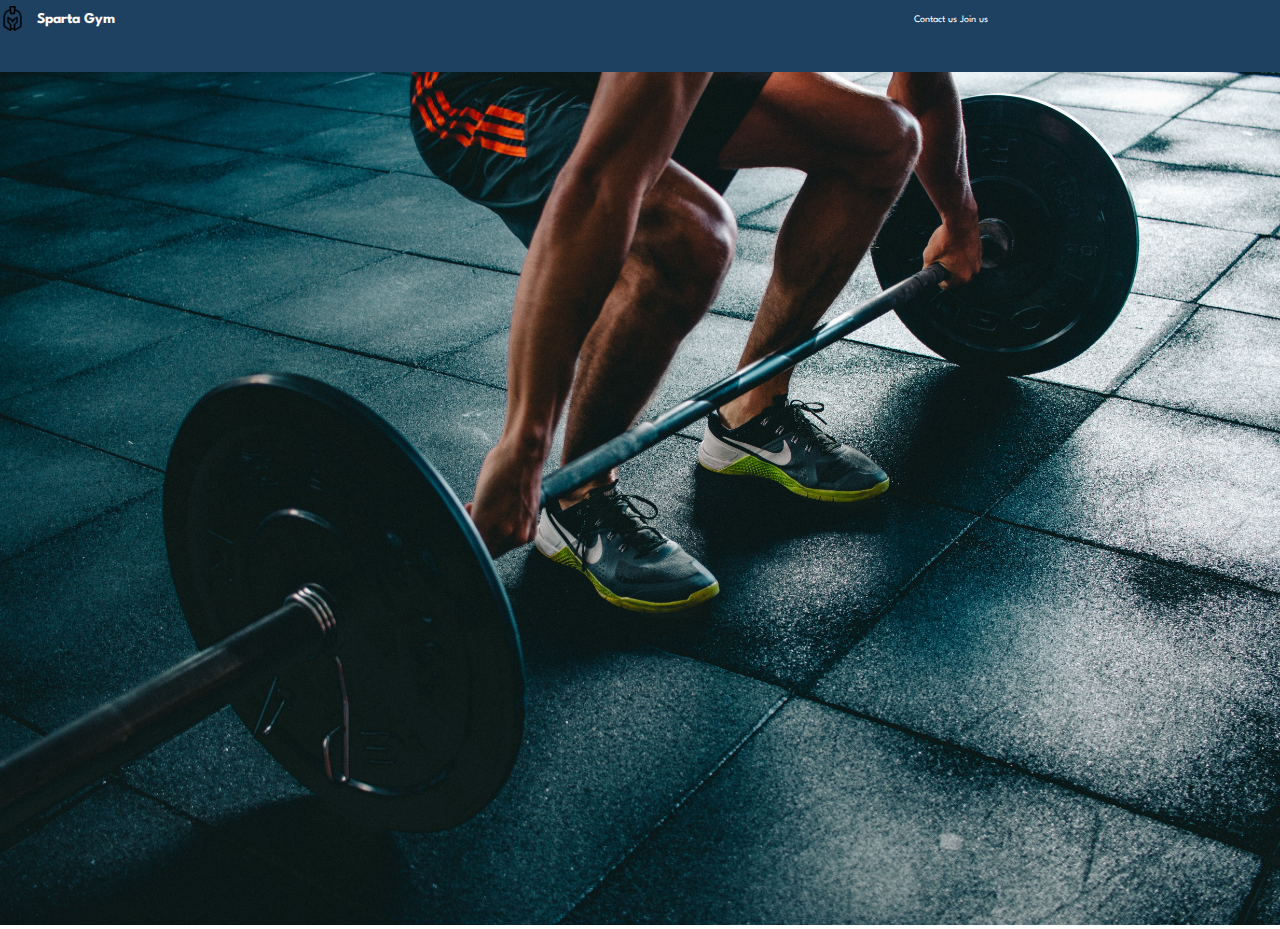
==== Sparta_Gym.html @ b2f7bd1c "head" ====
<!DOCTYPE html>
<html lang="en">
<head>
    <meta charset="UTF-8">
    <meta http-equiv="X-UA-Compatible" content="IE=edge">
    <meta name="viewport" content="width=device-width, initial-scale=1.0">
    <link href="https://fonts.googleapis.com/css2?family=Spartan:wght@500&display=swap" rel="stylesheet">
    <title>Sparta Gym</title>
    <link rel="stylesheet" href="project1.css">
</head>
<body>
  <header>
   <div class="logo-container">
     <img class="logo" src="/images/spartan (1).png" alt="logo" >
     <h2 class="title">Sparta Gym</h2>
   </div>
   <nav>
     <ul class="bottons">
       <span class="button1">Contact us</span>
       <span class="button2">Join us</span>
     </ul>
   </nav>
    </header>
    <img class="introimage" src="/images/victor-freitas-WvDYdXDzkhs-unsplash.jpg" alt="lifting">
  

<body>
    
</body>
</html>
---- project1.css ----
*{
margin: 0;
padding: 0;
box-sizing: border-box;
}
body{
    font-family: 'Spartan', sans-serif; ;
}
header{
    display: flex;
    height: 8vh;  
    background: #1F4161;
    color: white;
   
}
.logo-container,.buttons{
    display: flex;
    
}
.title{
    font-weight: bold;
    font-size: 15px;
    margin-top: 15px;
    margin: 12px;
   
}
.logo{
    height: 25px;
    width: 25px;
    margin-top: 6px;
}
.buttons{ 
    list-style: none;
       
}

.logo-container{
    flex: 5;
    height: 40px;
}
nav{
  flex: 2;
  margin-top: 15px;
  font-size: 10px;
  
}
.introimage{
    width: 100%;
}
@media screen and (min-width:393px) {
    
    
}
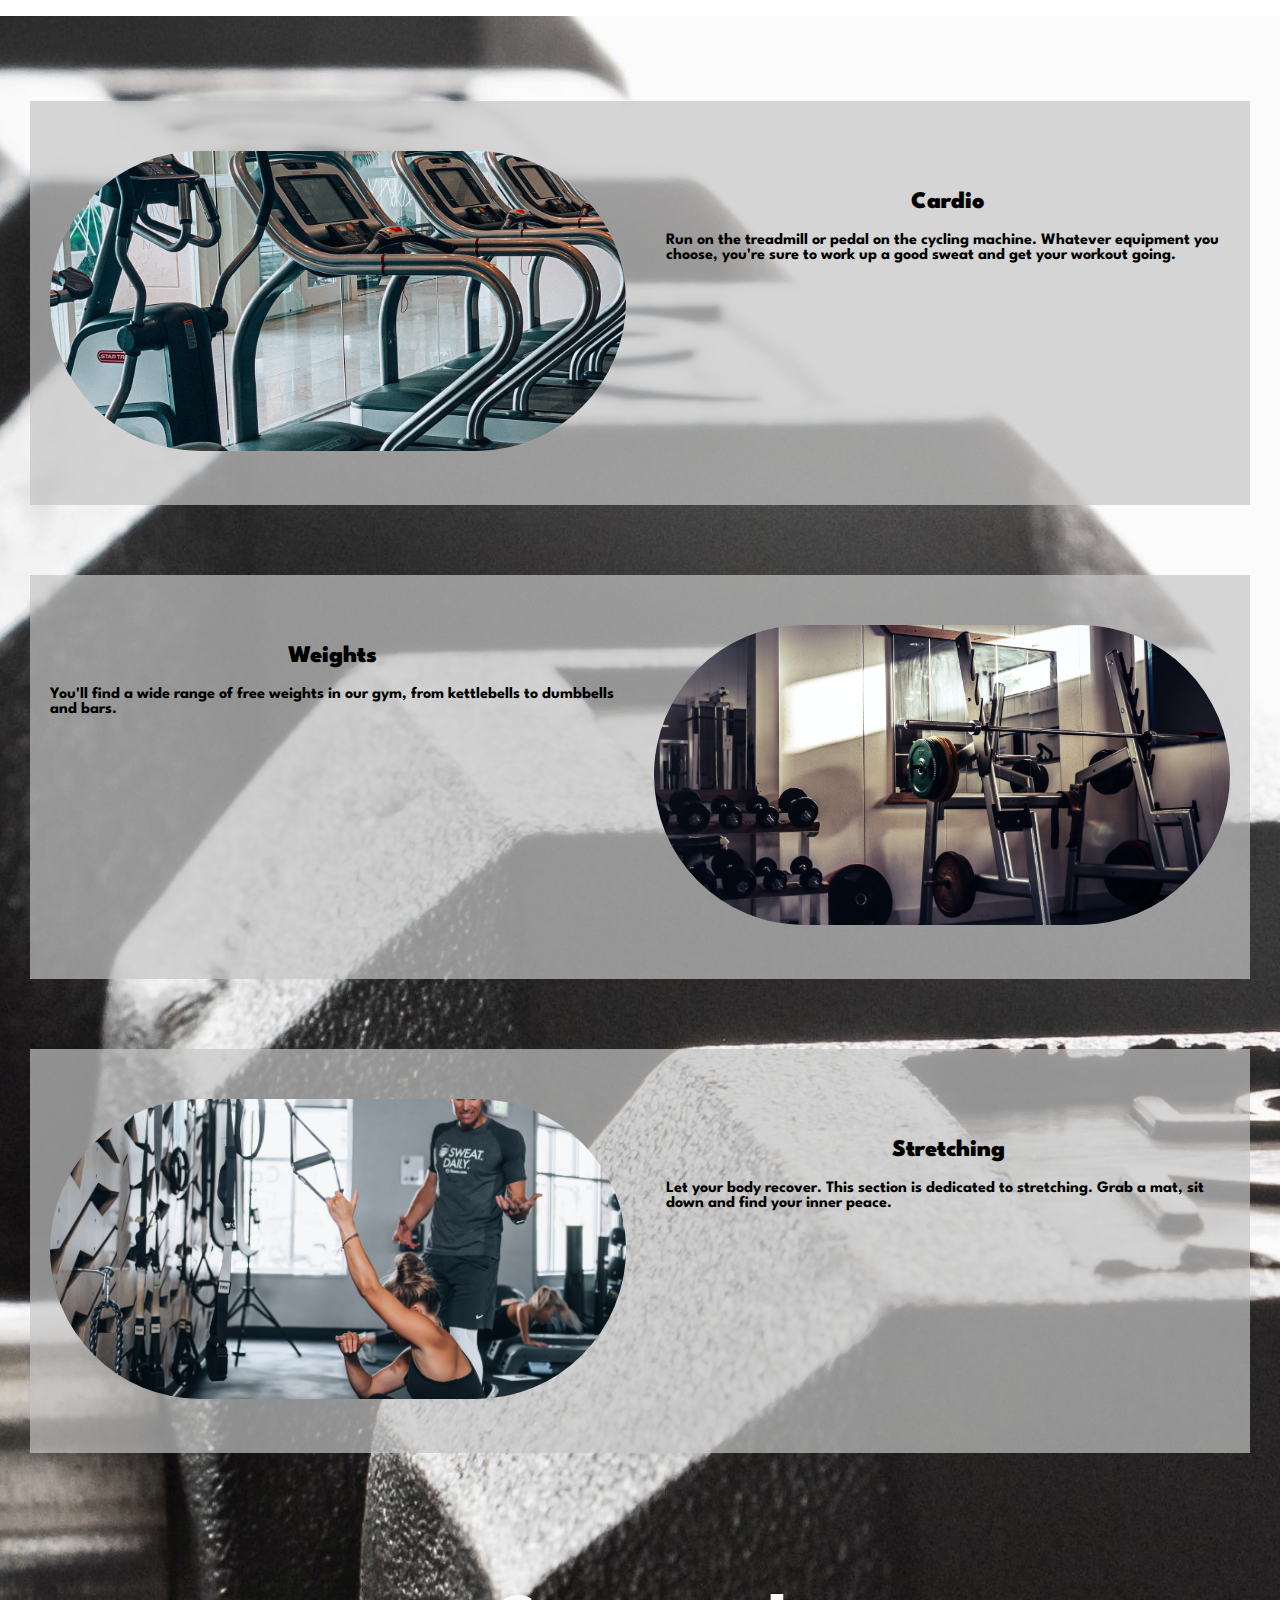
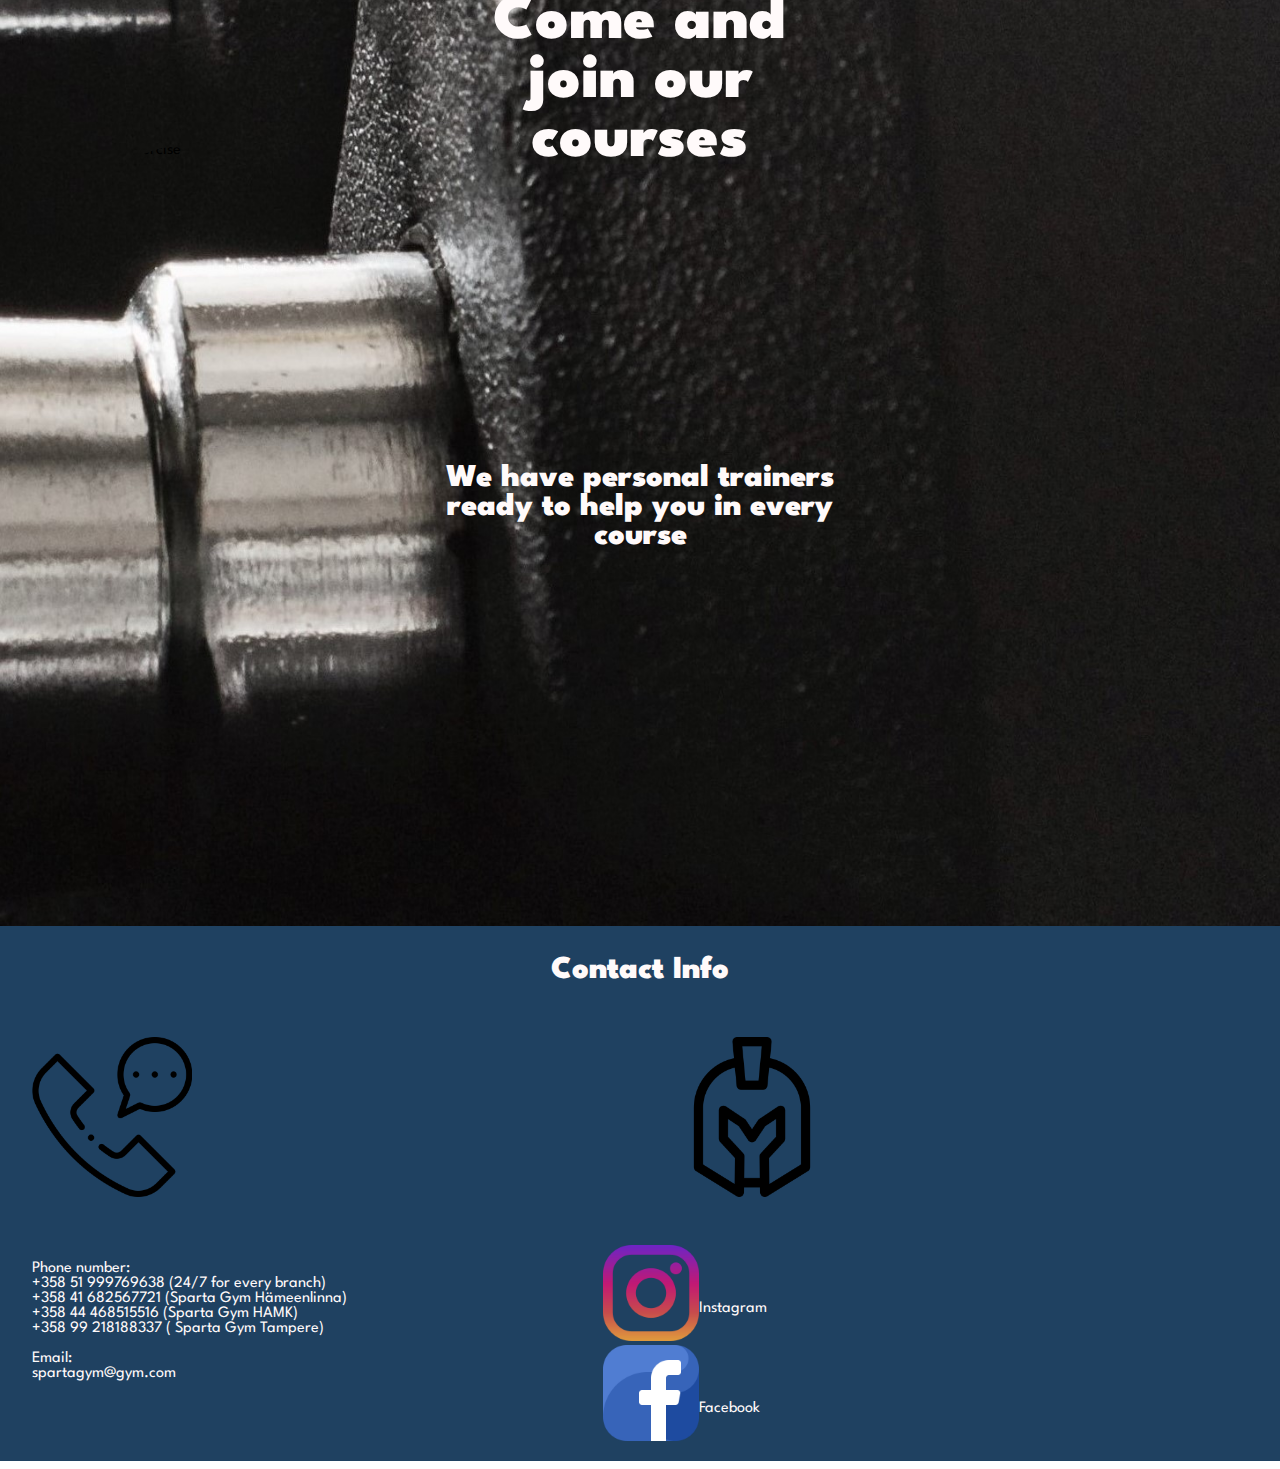
==== commit 72a9e035: "Commit 4" ====
--- a/Sparta_Gym.html
+++ b/Sparta_Gym.html
@@ -4,27 +4,95 @@
     <meta charset="UTF-8">
     <meta http-equiv="X-UA-Compatible" content="IE=edge">
     <meta name="viewport" content="width=device-width, initial-scale=1.0">
-    <link href="https://fonts.googleapis.com/css2?family=Spartan:wght@500&display=swap" rel="stylesheet">
+    <link href="https://cdn.jsdelivr.net/npm/bootstrap@5.1.3/dist/css/bootstrap.min.css" rel="stylesheet" integrity="sha384-1BmE4kWBq78iYhFldvKuhfTAU6auU8tT94WrHftjDbrCEXSU1oBoqyl2QvZ6jIW3" crossorigin="anonymous">
+    
+    <link rel="stylesheet" href="CssStyling.css">
     <title>Sparta Gym</title>
-    <link rel="stylesheet" href="project1.css">
 </head>
 <body>
-  <header>
-   <div class="logo-container">
-     <img class="logo" src="/images/spartan (1).png" alt="logo" >
-     <h2 class="title">Sparta Gym</h2>
-   </div>
-   <nav>
-     <ul class="bottons">
-       <span class="button1">Contact us</span>
-       <span class="button2">Join us</span>
-     </ul>
-   </nav>
-    </header>
-    <img class="introimage" src="/images/victor-freitas-WvDYdXDzkhs-unsplash.jpg" alt="lifting">
-  
+    <div class="middle_part">
+        <div class="flex-container">
+            <p><br></p>
+            <div class="cardio">
+                <div>
+                    <img class="img_cardio" src="Cardio_Image.jpg" alt="ImageCardio">
+                </div>
+                <div class="cardioText">
+                    <h2 style="text-align: center;"><b>Cardio</b></h2>
+                    <h4 style="margin-top: 20px;">Run on the treadmill or pedal on the cycling machine. Whatever equipment you choose, you're sure to work up a good sweat and get your workout going.</h4>
+                </div>
+            </div>
 
-<body>
-    
+            <div class="weights">
+                <div style="flex-grow: 8;">
+                    <div class="weightText">
+                        <h2 style="text-align: center;"><b>Weights</b></h2>
+                        <h4 style="margin-top: 20px;">You'll find a wide range of free weights in our gym, from kettlebells to dumbbells and bars.</h4>
+                    </div>
+                </div>
+                <div>
+                    <img class="img_weight" src="Weights.jpg" alt="ImageWeight">
+                </div>
+            </div>
+
+            <div class="stretching">
+                    <div>
+                        <img class="img_Stretch" src="Stretching.jpg" alt="ImageStretch">
+                    </div>
+                    <div class="stretchText">
+                        <h2 style="text-align: center;"><b>Stretching</b></h2>
+                        <h4 style="margin-top: 20px;">Let your body recover. This section is dedicated to stretching. Grab a mat, sit down and find your inner peace.</h4>    
+                    </div>
+            </div>
+
+            <div class="advertisement">
+                <img style="flex-grow: 1;" class="smallImage1" src="smallImage1.jpg" alt="girlDoingExercise">
+                <h1 style="flex-grow: 1;" class="text1"><b>Come and<br>join our<br>courses</b></h1>
+                <img style="flex-grow: 1;" class="smallImage2" src="smallImage2.jpg" alt="Abs">
+            </div>
+            <div class="advertisement2">
+                <h1 class="text2"><b>We have personal trainers<br>ready to help you in every<br>course</b></h1>
+                <img style="flex-grow: 1;" class="smallImage3" src="smallImage3.jpg" alt="Gym">
+                <p></p>
+            </div>
+        </div>
+        
+
+
+        <div class="contactInfo">
+            <h1 class="textInfo"><b>Contact Info</b></h1>
+            <div class="flex-container">
+                <div class="icons">
+                    <img style="padding-left: 2em;" src="telephone.png" alt="">
+                    <div class="spacing"></div>
+                    <img style="padding-left: 30em;" src="spartan.png" alt="">
+                </div>
+                <div class="info">
+                    <div class="textWithInfo">
+                        <p>Phone number:<br>
+                            +358 51 999769638 (24/7 for every branch)<br>
+                            +358 41 682567721 (Sparta Gym Hämeenlinna)<br>
+                            +358 44 468515516 (Sparta Gym HAMK)<br>
+                            +358 99 218188337 ( Sparta Gym Tampere)<br>
+                            <br>
+                            
+                            Email:<br>
+                            spartagym@gym.com</p>
+                    </div>
+                    <div class="socialMedia">
+                        <div class="instagram">
+                            <a href="https://www.instagram.com"><img class="instagramImg" src="instagram.png" alt="instagramImg"></a>
+                            <a href="https://www.instagram.com"><p style="padding-top: 2.5em;">Instagram</p></a>
+                        </div>
+                        <div class="facebook">
+                            <a href="https://www.facebook.com"><img class="facebookImg" src="facebook.png" alt="facebookImg"></a>
+                            <a href="https://www.facebook.com"><p style="padding-top: 2.5em;">Facebook</p></a>
+                        </div>
+                    </div>
+                </div>
+            </div>
+        </div>
+
+    </div>
 </body>
 </html>--- a/CssStyling.css
+++ b/CssStyling.css
@@ -0,0 +1,221 @@
+@import url('https://fonts.googleapis.com/css2?family=Spartan&display=swap');
+
+body
+{
+    max-width: 2000px;
+    margin-right: auto;
+    margin-left: auto;
+    min-width: 850px;
+}
+
+.middle_part
+{
+    background-image: url("Background_middle_part.jpg");
+    font-family: 'Spartan', sans-serif;
+    background-position: center;
+    background-repeat: no-repeat;
+    background-size: cover;
+    height: 100%;
+}
+
+.cardio
+{
+    background-color: rgba(196, 196, 196, 0.7);
+    margin: 70px 30px 40px 30px;
+    display: flex;
+    flex-direction: row;
+}
+.img_cardio
+{
+    object-fit: cover;
+    width: 45vw;
+    max-width: 770px;
+    max-height: 300px;
+    margin: 50px 20px 50px 20px;
+    border-radius: 300px;
+}
+
+.stretching
+{
+    background-color: rgba(196, 196, 196, 0.7);
+    margin: 70px 30px 40px 30px;
+    display: flex;
+    flex-direction: row;
+}
+.img_Stretch
+{
+    object-fit: cover;
+    width: 45vw;
+    max-width: 770px;
+    max-height: 300px;
+    margin: 50px 20px 50px 20px;
+    border-radius: 300px;
+}
+
+.weights
+{
+    background-color: rgba(196, 196, 196, 0.7);
+    margin: 70px 30px 40px 30px;
+    display: flex;
+    flex-direction: row;
+}
+.img_weight
+{
+    object-fit: cover;
+    width: 45vw;
+    max-width: 770px;
+    max-height: 300px;
+    margin: 50px 20px 50px 20px;
+    border-radius: 300px;
+}
+
+.text1
+{
+    margin-top: 100px;
+    text-align: center;
+    
+    font-size: 64px;
+    justify-content: center;
+    color: snow;
+}
+
+.text2
+{
+    text-align: center;
+    color: snow;
+}
+
+.cardioText
+{
+    margin: 70px 20px 20px 20px;
+}
+
+.weightText
+{
+    margin: 70px 20px 20px 20px;
+}
+
+.stretchText
+{
+    margin: 70px 20px 20px 20px;
+}
+
+.advertisement
+{
+    display: flex;
+    flex-direction: row;
+}
+
+.advertisement2
+{
+    display: flex;
+    justify-content: center;
+    flex-direction: column;
+}
+
+.smallImage1
+{
+    margin-top: 250px;
+    margin-left: 50px;
+    object-fit: cover;
+    width: 200px;
+    height: 300px;
+    border-radius: 200px;
+}
+
+.smallImage2
+{
+    margin-top: 250px;
+    margin-right: 50px;
+    object-fit: cover;
+    width: 200px;
+    height: 300px;
+    border-radius: 200px;
+}
+
+.smallImage3
+{
+    object-fit: cover;
+    width: 300px;
+    height: 300px;
+    border-radius: 200px;
+    margin-left: auto;
+    margin-right: auto;
+}
+
+.contactInfo
+{
+    background-color: #1F4161;
+    color: snow;
+}
+
+.icons
+{
+    display: flex;
+    flex-direction: row;
+    object-fit: cover;
+    height: 10em;
+    width: 10em;
+    max-width: 200px;
+    max-height: 200px;
+}
+
+.textInfo
+{
+    text-align: center;
+    padding-top: 30px;
+    padding-bottom: 30px;
+
+}
+
+.textWithInfo
+{
+    padding-left: 2em;
+    padding-right: 16em;
+}
+
+.info
+{
+    padding-top: 3em;
+    padding-bottom: 1em;
+    display: flex;
+    flex-direction: row;
+}
+
+.instagramImg
+{
+    width: 6em;
+    height: 6em;
+    object-fit: cover;
+    max-width: 100px;
+    max-height: 100px;
+}
+.instagram
+{
+    display: flex;
+    flex-direction: row;
+}
+
+.facebookImg
+{
+    width: 6em;
+    height: 6em;
+    object-fit: cover;
+    max-width: 100px;
+    max-height: 100px;
+}
+.facebook
+{
+    display: flex;
+    flex-direction: row;
+}
+
+a
+{
+    color: snow;
+    text-decoration: none;
+}
+a:hover
+{
+    color: snow;
+}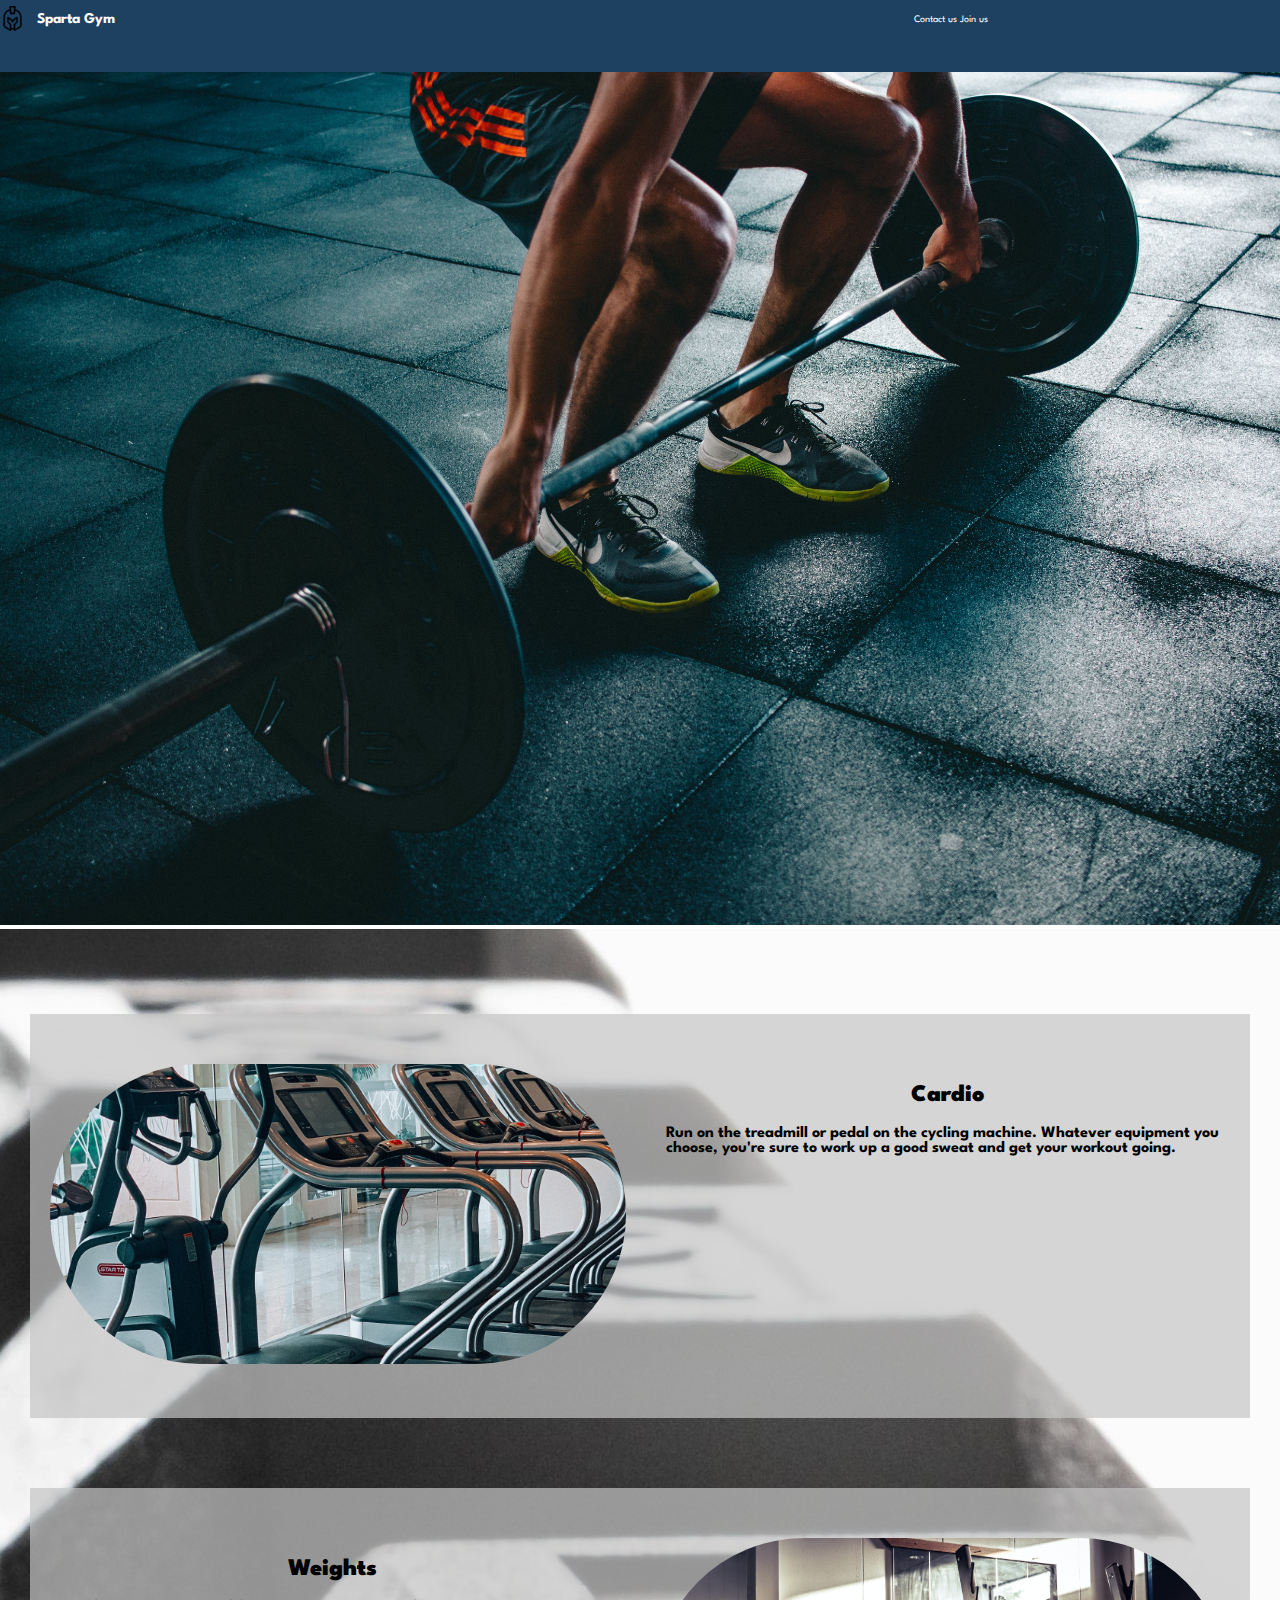
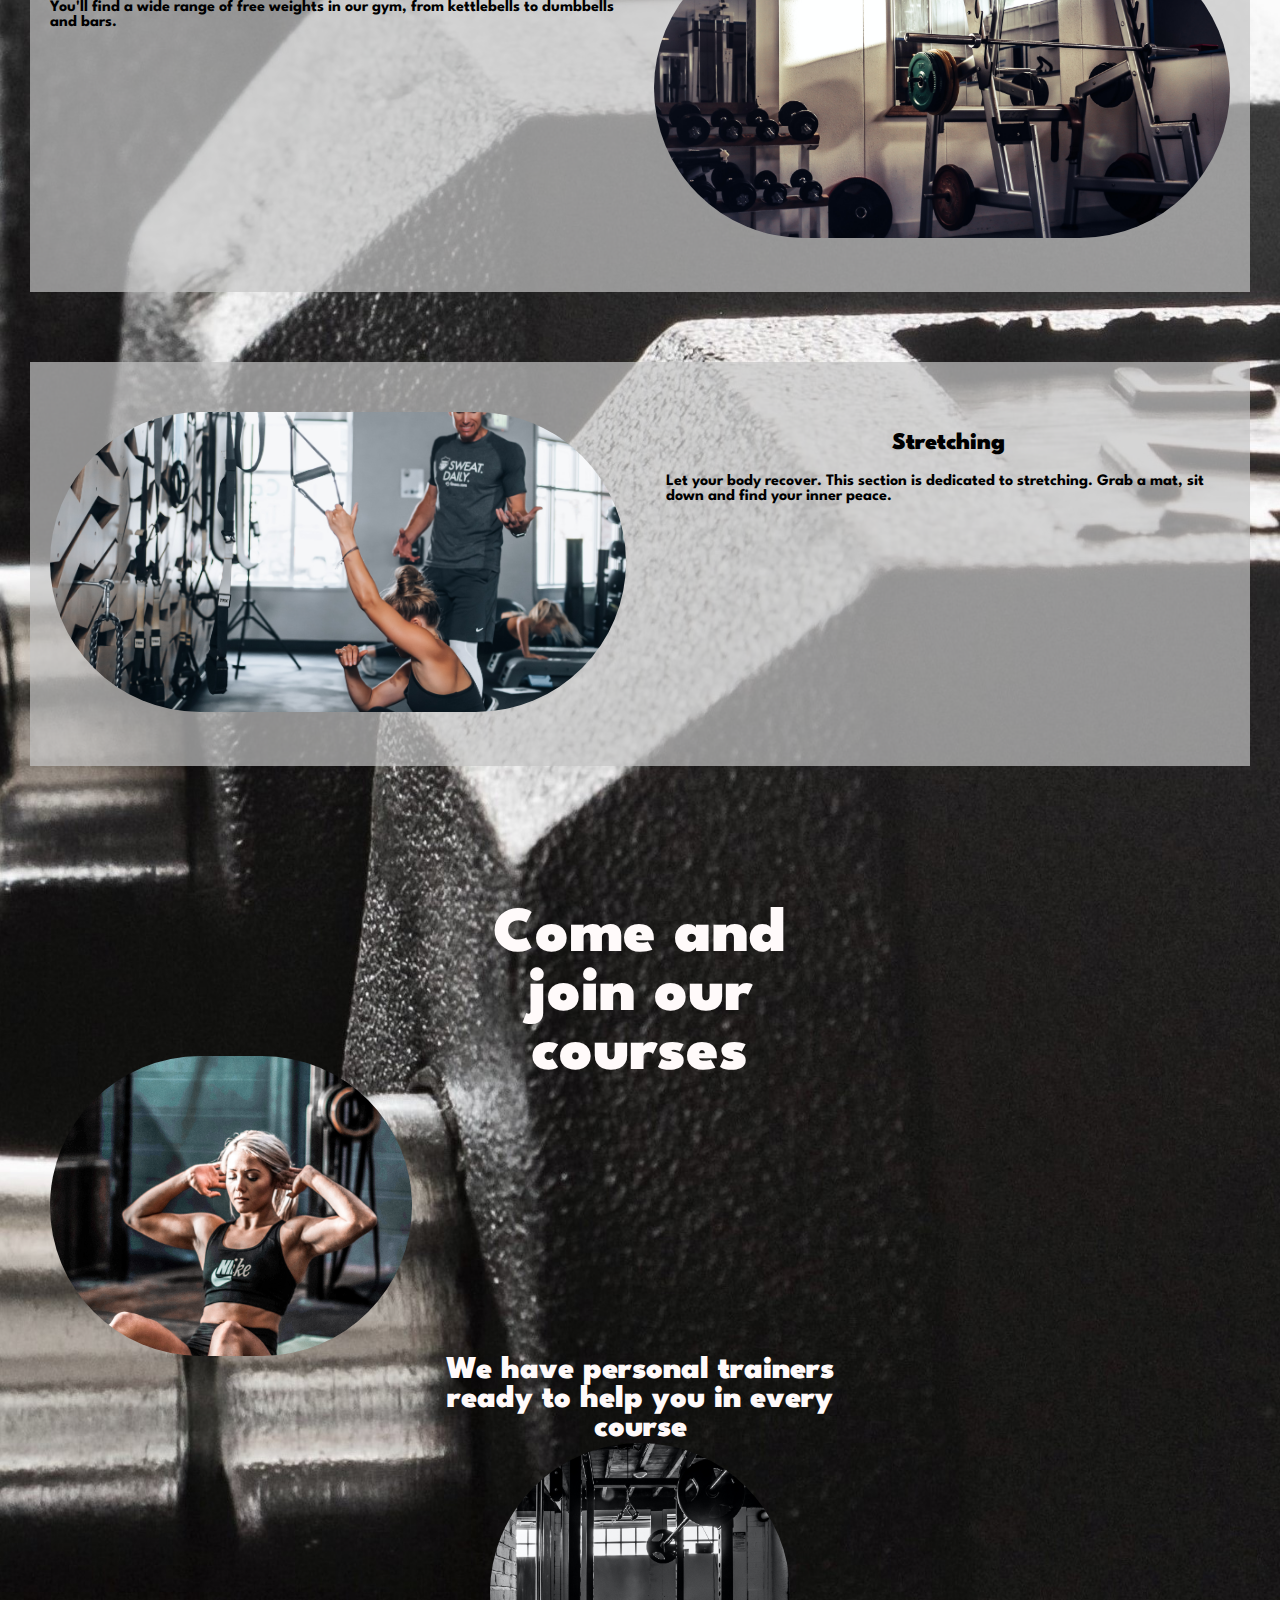
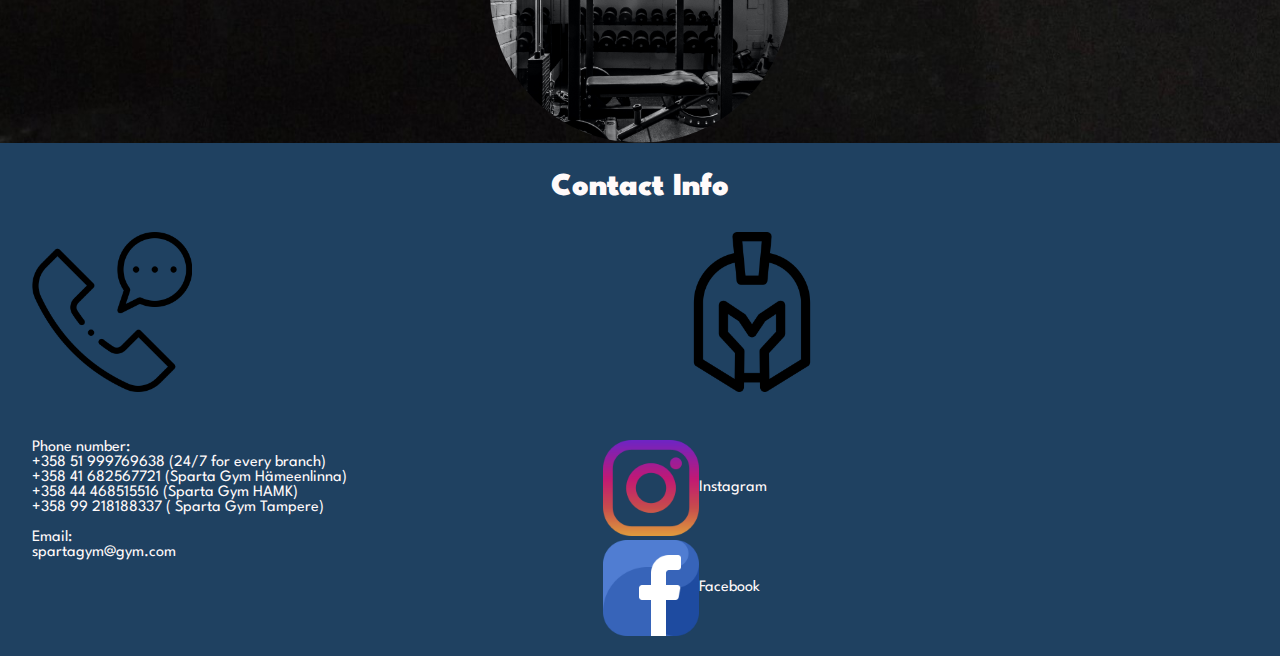
==== commit 6b294342: "Merge branch 'main' of https://github.com/Ebassani/Sparta_gym" ====
--- a/Sparta_Gym.html
+++ b/Sparta_Gym.html
@@ -4,12 +4,31 @@
     <meta charset="UTF-8">
     <meta http-equiv="X-UA-Compatible" content="IE=edge">
     <meta name="viewport" content="width=device-width, initial-scale=1.0">
+    <link href="https://fonts.googleapis.com/css2?family=Spartan:wght@500&display=swap" rel="stylesheet">
     <link href="https://cdn.jsdelivr.net/npm/bootstrap@5.1.3/dist/css/bootstrap.min.css" rel="stylesheet" integrity="sha384-1BmE4kWBq78iYhFldvKuhfTAU6auU8tT94WrHftjDbrCEXSU1oBoqyl2QvZ6jIW3" crossorigin="anonymous">
     
     <link rel="stylesheet" href="CssStyling.css">
     <title>Sparta Gym</title>
+    <link rel="stylesheet" href="project1.css">
 </head>
 <body>
+  <header>
+   <div class="logo-container">
+     <img class="logo" src="/images/spartan (1).png" alt="logo" >
+     <h2 class="title">Sparta Gym</h2>
+   </div>
+   <nav>
+     <ul class="bottons">
+       <span class="button1">Contact us</span>
+       <span class="button2">Join us</span>
+     </ul>
+   </nav>
+    </header>
+    <img class="introimage" src="/images/victor-freitas-WvDYdXDzkhs-unsplash.jpg" alt="lifting">
+  
+
+<body>
+    
     <div class="middle_part">
         <div class="flex-container">
             <p><br></p>
--- a/project1.css
+++ b/project1.css
@@ -0,0 +1,53 @@
+*{
+margin: 0;
+padding: 0;
+box-sizing: border-box;
+}
+body{
+    font-family: 'Spartan', sans-serif; ;
+}
+header{
+    display: flex;
+    height: 8vh;  
+    background: #1F4161;
+    color: white;
+   
+}
+.logo-container,.buttons{
+    display: flex;
+    
+}
+.title{
+    font-weight: bold;
+    font-size: 15px;
+    margin-top: 15px;
+    margin: 12px;
+   
+}
+.logo{
+    height: 25px;
+    width: 25px;
+    margin-top: 6px;
+}
+.buttons{ 
+    list-style: none;
+       
+}
+
+.logo-container{
+    flex: 5;
+    height: 40px;
+}
+nav{
+  flex: 2;
+  margin-top: 15px;
+  font-size: 10px;
+  
+}
+.introimage{
+    width: 100%;
+}
+@media screen and (min-width:393px) {
+    
+    
+}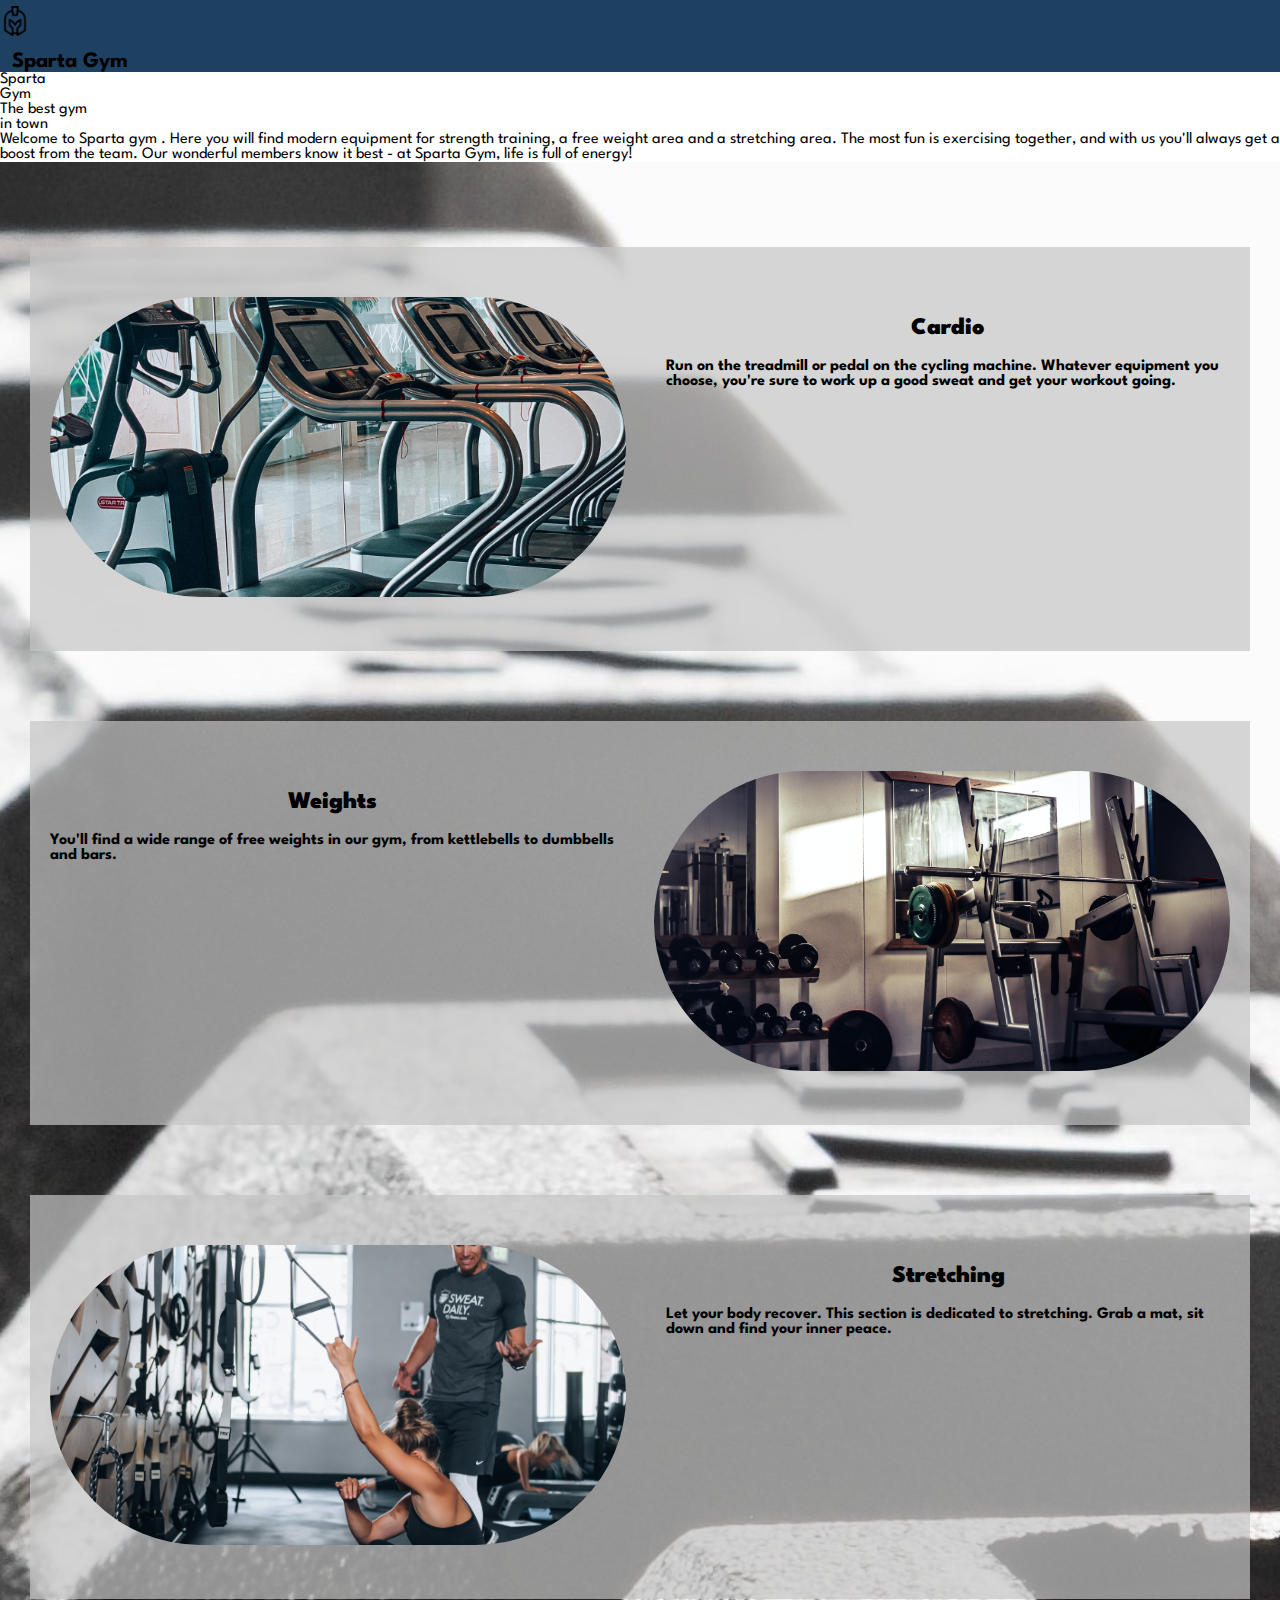
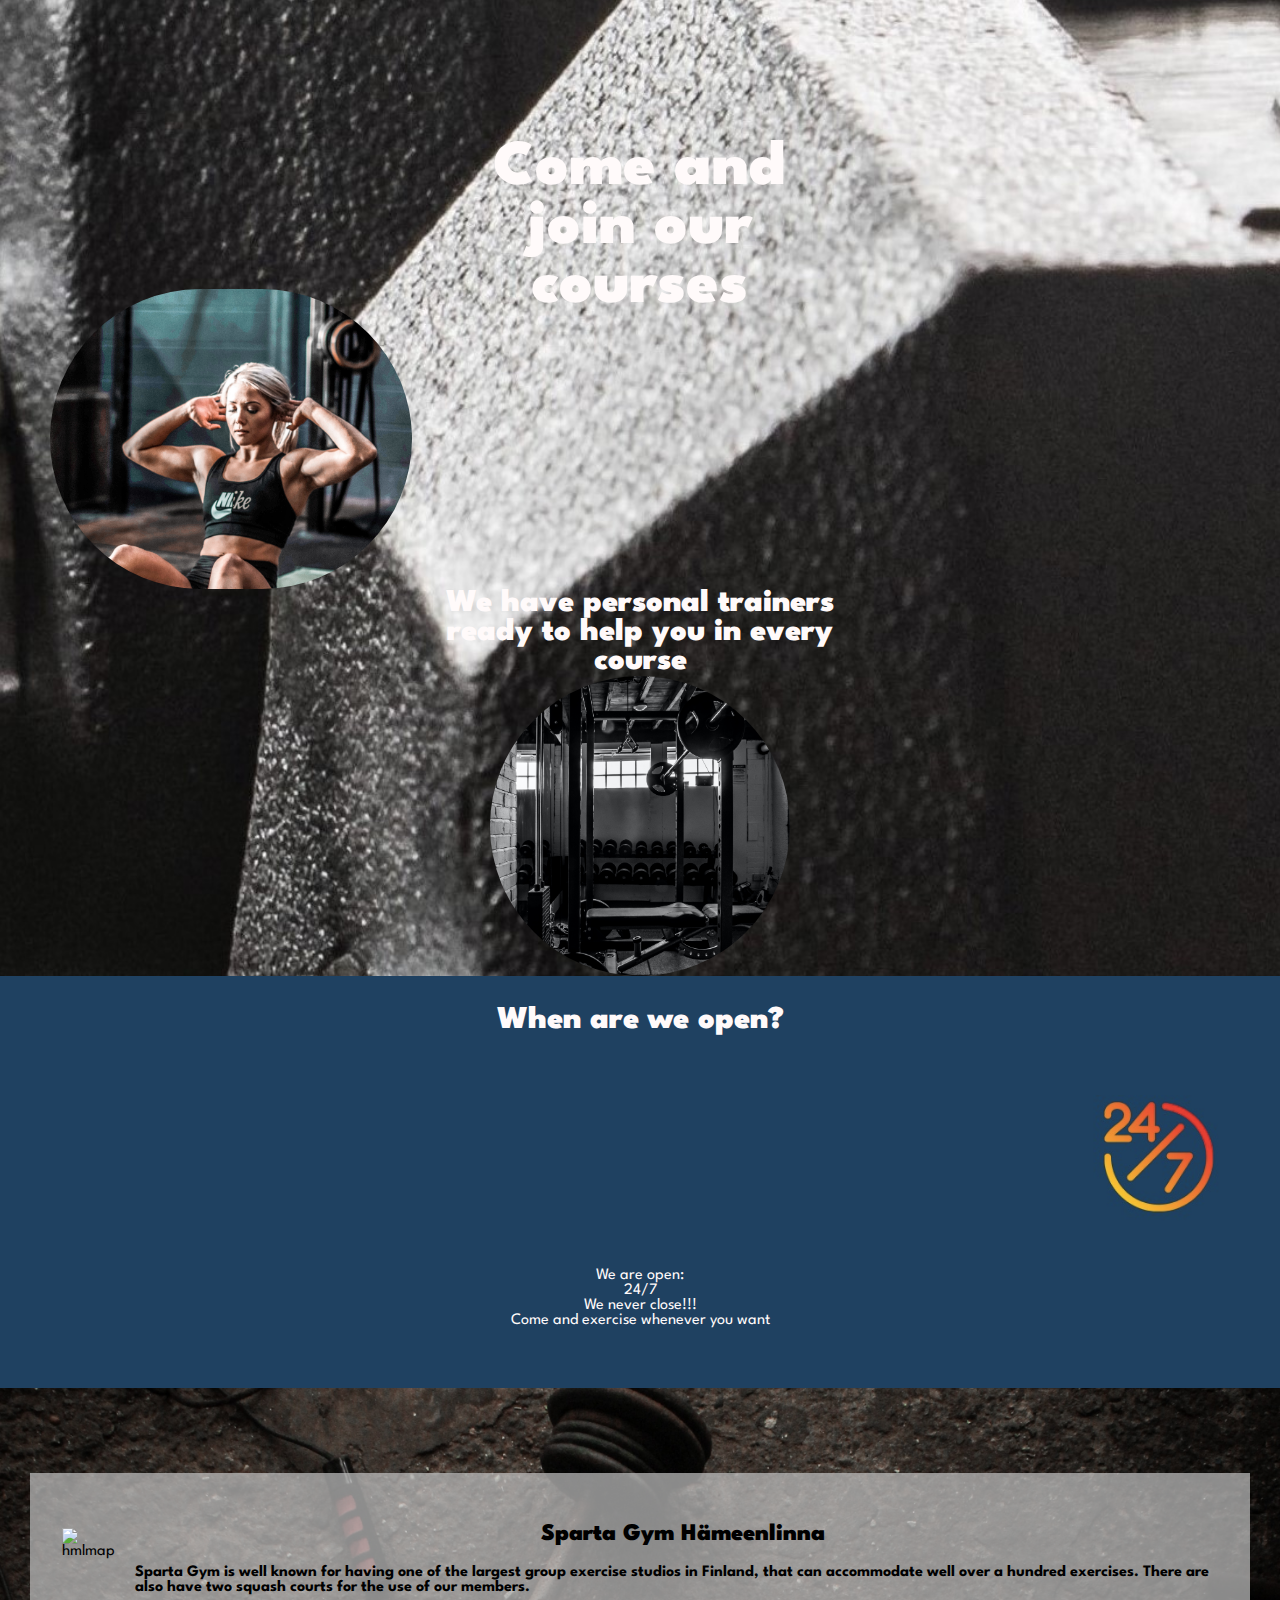
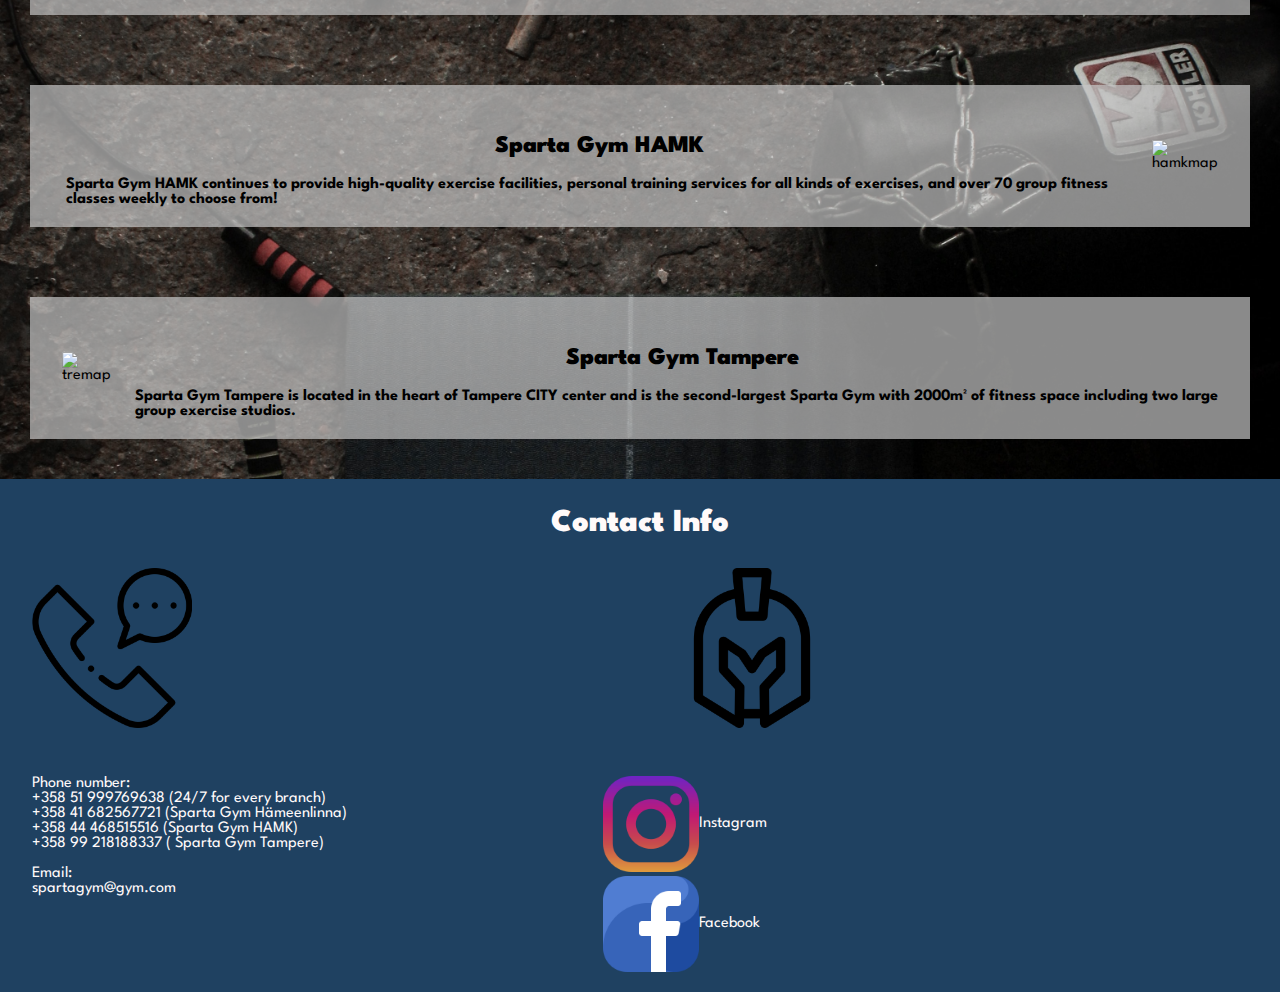
==== commit a5bdfad8: "hanna3" ====
--- a/Sparta_Gym.html
+++ b/Sparta_Gym.html
@@ -4,31 +4,32 @@
     <meta charset="UTF-8">
     <meta http-equiv="X-UA-Compatible" content="IE=edge">
     <meta name="viewport" content="width=device-width, initial-scale=1.0">
-    <link href="https://fonts.googleapis.com/css2?family=Spartan:wght@500&display=swap" rel="stylesheet">
     <link href="https://cdn.jsdelivr.net/npm/bootstrap@5.1.3/dist/css/bootstrap.min.css" rel="stylesheet" integrity="sha384-1BmE4kWBq78iYhFldvKuhfTAU6auU8tT94WrHftjDbrCEXSU1oBoqyl2QvZ6jIW3" crossorigin="anonymous">
     
     <link rel="stylesheet" href="CssStyling.css">
     <title>Sparta Gym</title>
     <link rel="stylesheet" href="project1.css">
+    <link rel="stylesheet" href="csshanna.css">
 </head>
-<body>
-  <header>
-   <div class="logo-container">
-     <img class="logo" src="/images/spartan (1).png" alt="logo" >
-     <h2 class="title">Sparta Gym</h2>
-   </div>
-   <nav>
-     <ul class="bottons">
-       <span class="button1">Contact us</span>
-       <span class="button2">Join us</span>
-     </ul>
-   </nav>
-    </header>
-    <img class="introimage" src="/images/victor-freitas-WvDYdXDzkhs-unsplash.jpg" alt="lifting">
-  
 
 <body>
-    
+    <header>
+        <div class="logo-container">
+          <img class="logo" src="spartan.png" alt="logo" >
+        </div>
+        <h2 class="title">Sparta Gym</h2>
+    </header>
+    <div class="intro-container">
+        <div class="intro">Sparta<br>Gym</div>
+        <div class="intro2">The best gym<br>in town</div>
+    </div>
+
+    <div class="introduction-container">
+        <span class="txt1">Welcome to Sparta gym . 
+            Here you will find modern equipment for strength training, a free weight area and a stretching area.</span>
+        <span class="txt2">The most fun is exercising together, and with us you'll always get a boost from the team. Our wonderful members know it best - at Sparta Gym, life is full of energy!</span>   
+    </div>
+
     <div class="middle_part">
         <div class="flex-container">
             <p><br></p>
@@ -75,8 +76,59 @@
                 <p></p>
             </div>
         </div>
+
+        <div class="openinginfo">
+            <h1 class="openinfo"><b>When are we open?</b></h1>
+            <div class="flex-container">
+                <div class="open">
+                        <img class="img_open" src="openimg.jpg" alt="Openimg">
+                        
+                    <div class="textWithopen">
+                        <p>We are open:<br>
+                            24/7<br>
+                            We never close!!!<br>
+                            Come and exercise whenever you want<br>
+                    </div> 
+                </div>   
+            
+        <div class="after_middle">
+            <div class="flex-conainer">
+                <p><br></p>
+               <div class="hameenlinna">
+                   <div>
+                       <img class="img_hml" src="hmlmap.jpg" alt="hmlmap">
+                   </div>
+               
+        
+                <div class="hmltext">
+                    <h2 style="text-align: center;"><b>Sparta Gym Hämeenlinna</b></h2>
+                    <h4 style="margin-top: 20px;">Sparta Gym is well known for having one of the largest group exercise studios in Finland, that can accommodate well over a hundred exercises. There are also have two squash courts for the use of our members.</h4>
+                </div>
+            </div>        
+        
+            <div class="hamk">
+                <div class="hamktext">
+                    <h2 style="text-align: center;"><b>Sparta Gym HAMK</b></h2>
+                    <h4 style="margin-top: 20px;">Sparta Gym HAMK  continues to provide high-quality exercise facilities, personal training services for all kinds of exercises, and over 70 group fitness classes weekly to choose from!</h4>
+                </div>
+                <div style="flex-grow: 8;">
+                    <img class="img_hamk" src="hamkmap.jpg" alt="hamkmap">
+                </div>
+            </div>  
+        </div>
+        
+        
+        <div class="tre">
+            <div>
+                <img class="img_tre" src="tremap.jpg" alt="tremap">
+            </div>
         
 
+        <div class="tretext">
+             <h2 style="text-align: center;"><b>Sparta Gym Tampere</b></h2>
+             <h4 style="margin-top: 20px;">Sparta Gym Tampere is located in the heart of Tampere CITY center and is the second-largest Sparta Gym with 2000m² of fitness space including two large group exercise studios.</h4>
+        </div>  
+    </div>
 
         <div class="contactInfo">
             <h1 class="textInfo"><b>Contact Info</b></h1>
--- a/project1.css
+++ b/project1.css
@@ -4,46 +4,47 @@
 box-sizing: border-box;
 }
 body{
-    font-family: 'Spartan', sans-serif; ;
+    font-family: 'Spartan', sans-serif; 
+    
 }
 header{
+    display: grid;
+    height: 8vh;  
+    color: black;
+    background: #1F4161;
+    width: 100%;
+   grid-template-rows: 0,5 fr;
+}
+.nav-bar,.buttons{
     display: flex;
-    height: 8vh;  
-    background: #1F4161;
-    color: white;
-   
-}
-.logo-container,.buttons{
-    display: flex;
-    
 }
 .title{
     font-weight: bold;
-    font-size: 15px;
+    font-size: 22px;
     margin-top: 15px;
     margin: 12px;
    
 }
 .logo{
-    height: 25px;
-    width: 25px;
+    height: 30px;
+    width: 30px;
     margin-top: 6px;
 }
 .buttons{ 
-    list-style: none;
-       
+    margin: 30px;
+    margin-top: 20px;
+    font-size: 12px;
+    flex: auto;
+     
+}
+.button1{
+    margin: 10px;
 }
 
-.logo-container{
-    flex: 5;
+.nav-bar{  
     height: 40px;
 }
-nav{
-  flex: 2;
-  margin-top: 15px;
-  font-size: 10px;
-  
-}
+
 .introimage{
     width: 100%;
 }
--- a/csshanna.css
+++ b/csshanna.css
@@ -0,0 +1,136 @@
+
+.openinginfo
+{
+    background-color: #1F4161;
+    color: snow;
+    justify-content: space-between;
+    flex-direction: row;
+}
+
+.openinfo
+{
+    text-align: center;
+    padding-top: 30px;
+    padding-bottom: 30px;
+    align-items: right;
+    justify-content: right;
+    justify-content: space-between;
+    flex-direction: row;
+}
+
+.open
+{
+    text-align: right;
+    padding-top: 30px;
+    padding-bottom: 30px;
+    align-items: center;
+    justify-content: center;
+    justify-content: space-between;
+    flex-direction: row;
+
+}
+
+.textWithopen
+{   
+    text-align: top;
+    text-align: center;
+    padding-top: 30px;
+    padding-bottom: 30px;
+    justify-content: space-between;
+    flex-direction: row;
+}
+
+
+
+.after_middle
+{
+    background-image: url("pedro-araujo-PDjYClxmnyk-unsplash.jpg");
+    color: black;
+    background-position: center;
+    background-repeat: no-repeat;
+    background-size: cover;
+    height: 100%;
+}
+
+.hameenlinna
+{
+    background-color: rgba(196, 196, 196, 0.7);
+    margin: 70px 30px 40px 30px;
+    display: flex;
+    align-items: center;
+    justify-content: center;
+}
+
+
+.hmltext
+{
+    margin: 50px 20px 20px 20px;
+}
+
+
+
+.tre {
+    background-color: rgba(196, 196, 196, 0.7);
+    margin: 70px 30px 40px 30px;
+    display: flex;
+    align-items: center;
+    justify-content: center;
+}
+
+
+
+.tretext
+{
+    margin: 50px 20px 20px 20px;
+}
+
+.hamk
+{
+    background-color: rgba(196, 196, 196, 0.7);
+    margin: 70px 30px 40px 30px;
+    display: flex;
+    align-items: center;
+    justify-content: center;
+    padding-left: 1em;
+
+}
+.hamktext
+{
+    margin: 50px 20px 20px 20px;
+}
+
+.img_open
+{
+    object-fit: cover;
+    width: 20vw;
+    max-width: 200px;
+    max-height: 200px;
+    padding-right: 2rem;
+}
+
+.img_hamk
+{
+    object-fit: cover;
+    width: 20vw;
+    max-width: 200px;
+    max-height: 200px;
+    padding-right: 2rem;
+}
+
+.img_hml
+{
+    object-fit: cover;
+    width: 20vw;
+    max-width: 200px;
+    max-height: 200px;
+    padding-left: 2rem;
+}
+
+.img_tre
+{
+    object-fit: cover;
+    width: 20vw;
+    max-width: 200px;
+    max-height: 200px;
+    padding-left: 2rem;
+}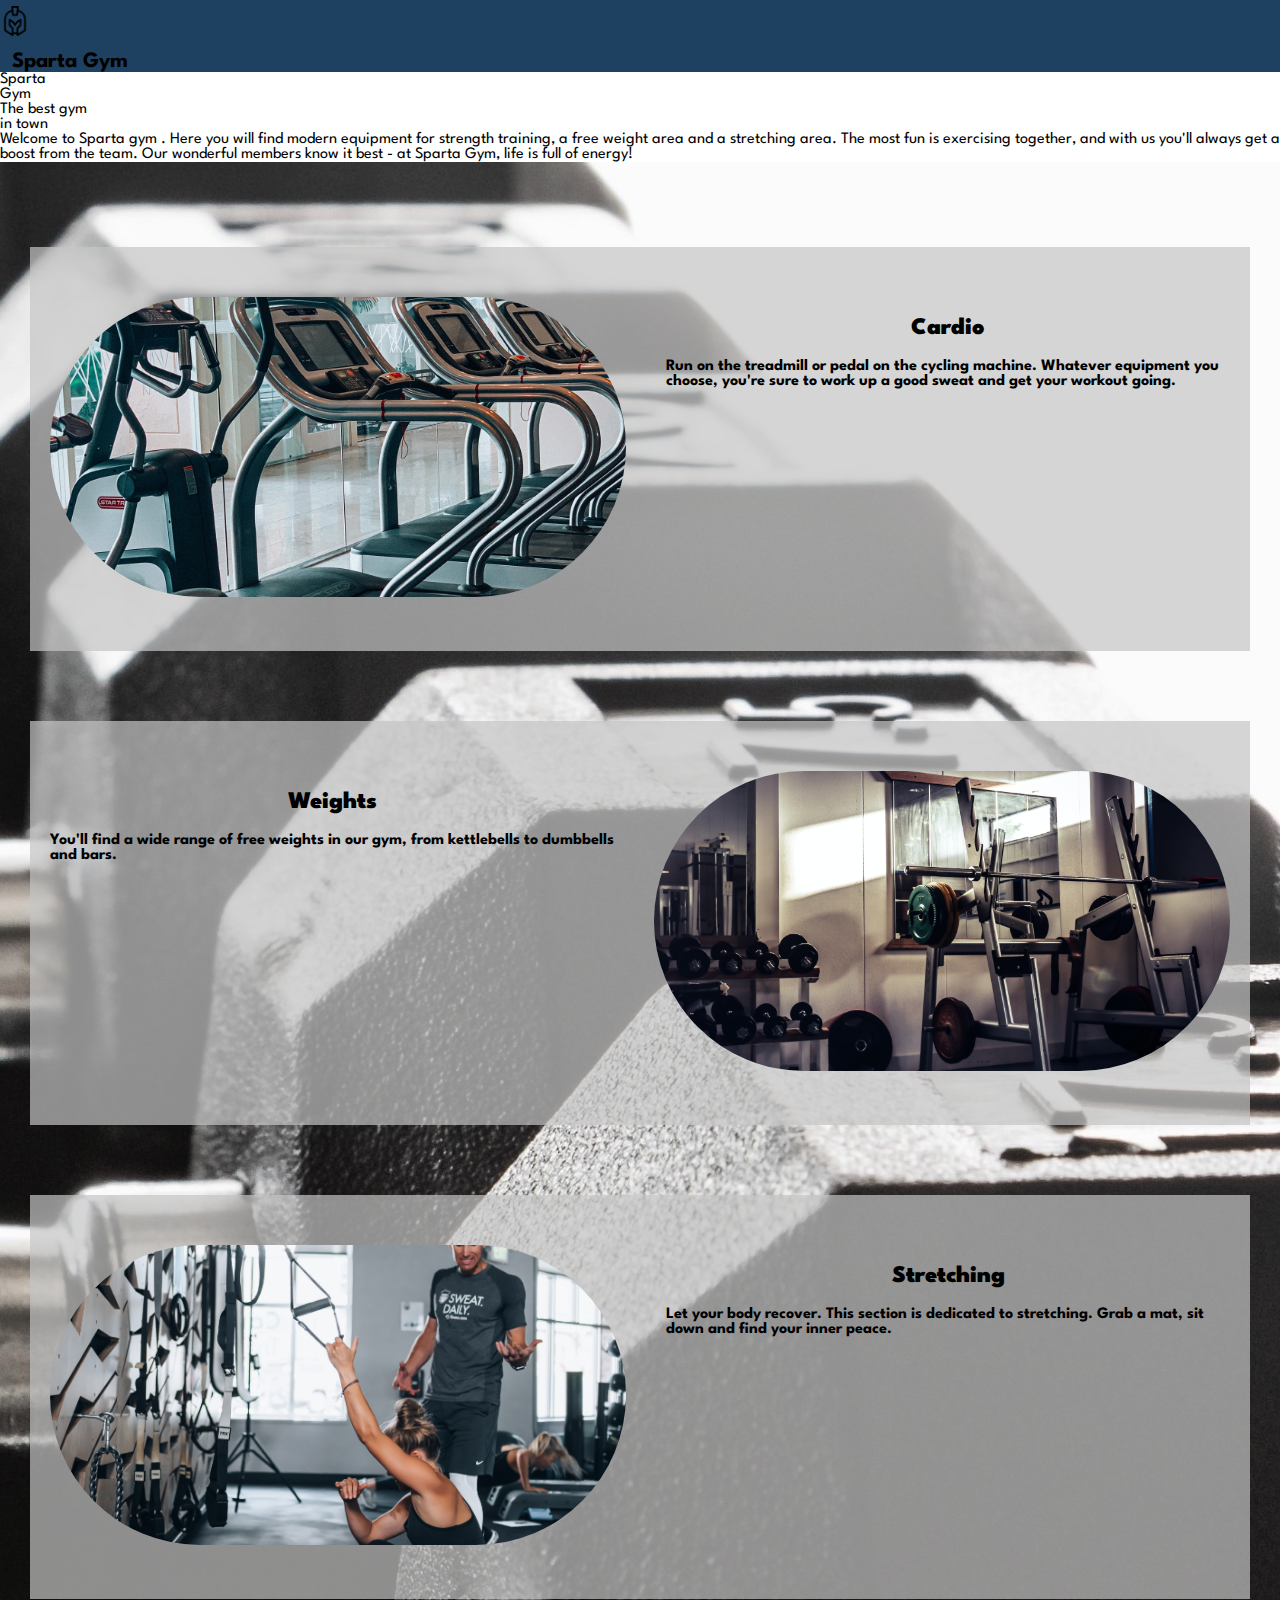
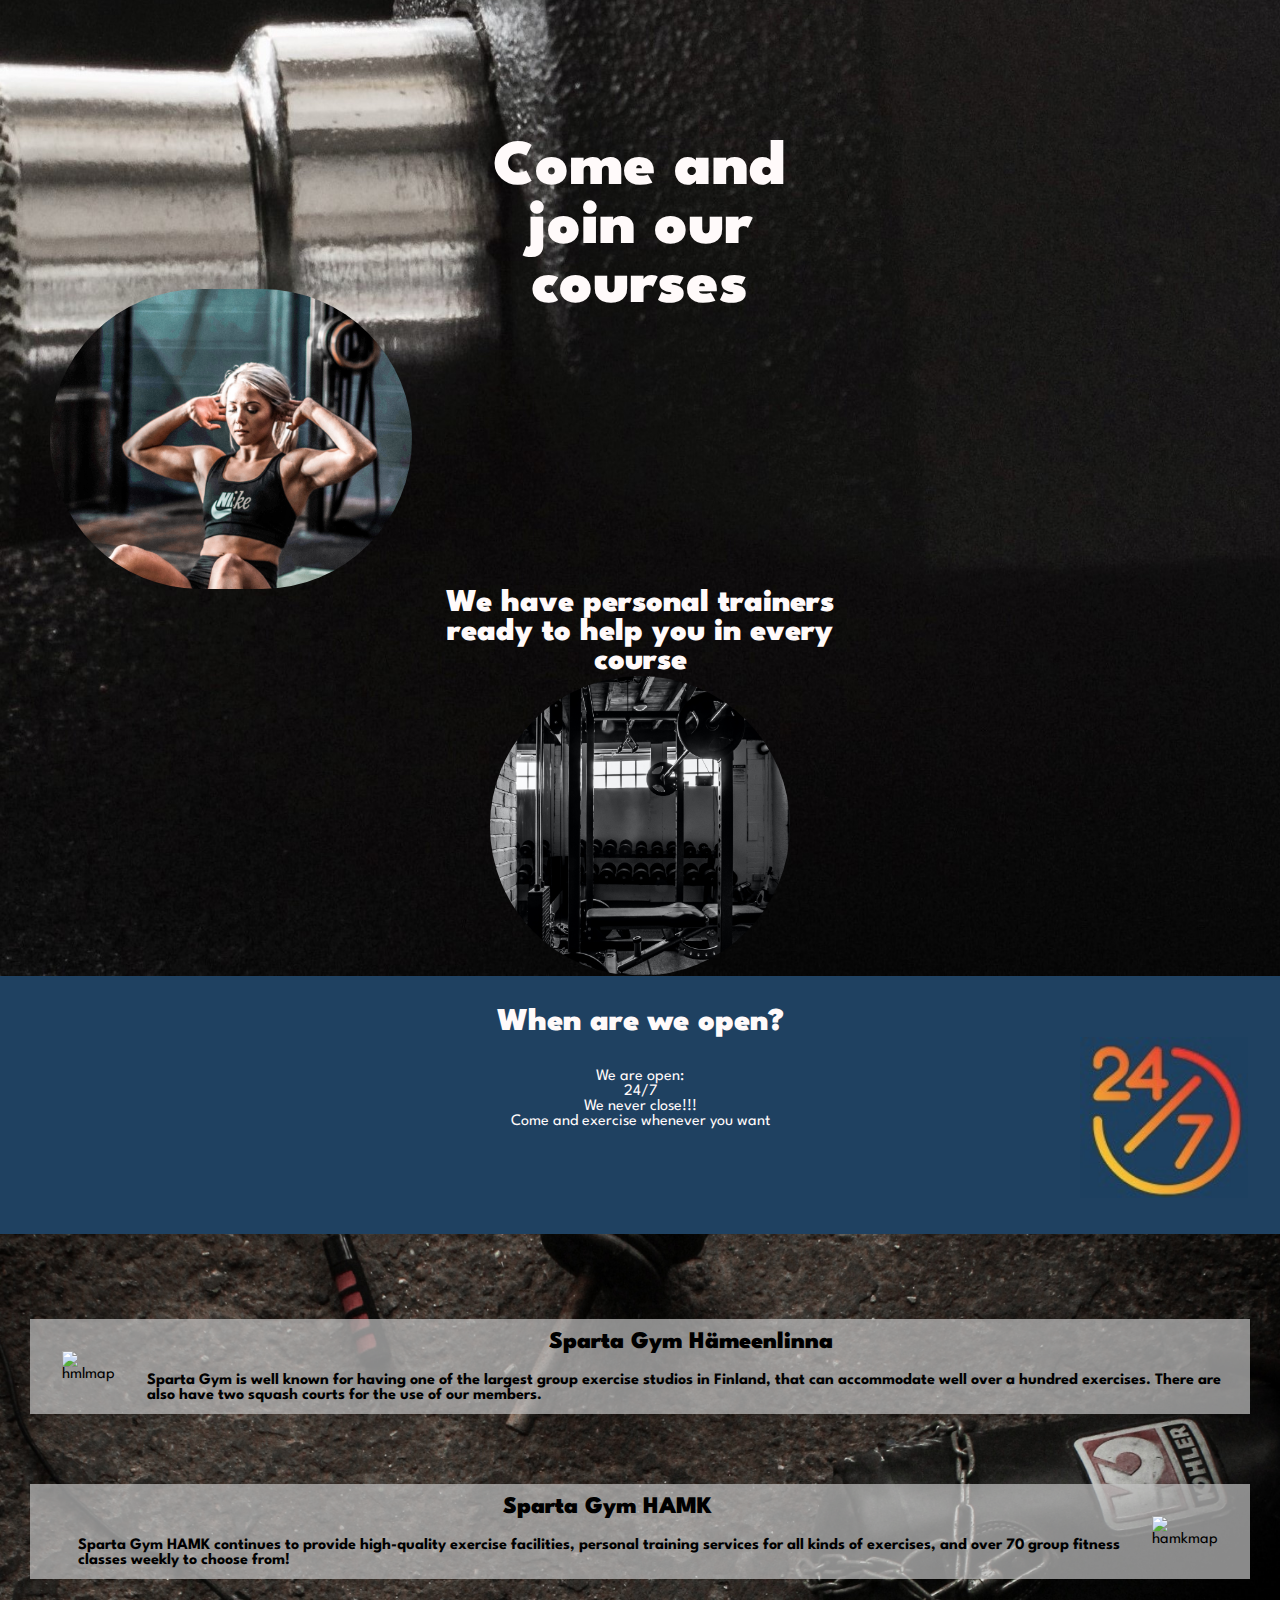
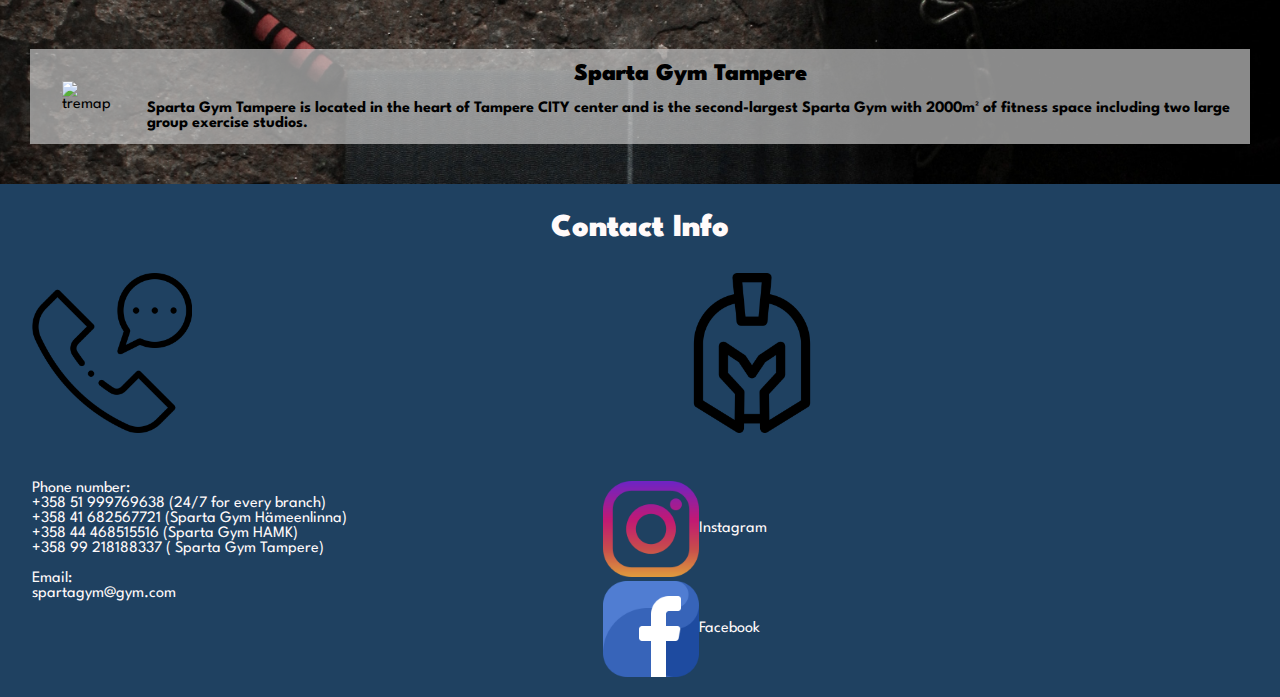
==== commit 172ef9be: "Almost done" ====
--- a/Sparta_Gym.html
+++ b/Sparta_Gym.html
@@ -76,94 +76,94 @@
                 <p></p>
             </div>
         </div>
+    </div>
+    
+    <div class="openinginfo">
+        <h1 class="openinfo"><b>When are we open?</b></h1>
+        <div class="flex-container">
+            <div class="open">
+                <div>
+                    <img class="openimgInvisible" src="openimg.jpg" alt="Openimg">
+                </div>
+                <div class="textWithopen" style="flex-grow: 1;">
+                    <p>We are open:<br>
+                        24/7<br>
+                        We never close!!!<br>
+                        Come and exercise whenever you want<br></p>
+                </div>
+                <div>
+                    <img class="openimg" src="openimg.jpg" alt="Openimg">
+                </div>
+            </div>     
+        </div>
+    </div>
 
-        <div class="openinginfo">
-            <h1 class="openinfo"><b>When are we open?</b></h1>
-            <div class="flex-container">
-                <div class="open">
-                        <img class="img_open" src="openimg.jpg" alt="Openimg">
-                        
-                    <div class="textWithopen">
-                        <p>We are open:<br>
-                            24/7<br>
-                            We never close!!!<br>
-                            Come and exercise whenever you want<br>
-                    </div> 
-                </div>   
-            
-        <div class="after_middle">
-            <div class="flex-conainer">
-                <p><br></p>
-               <div class="hameenlinna">
-                   <div>
-                       <img class="img_hml" src="hmlmap.jpg" alt="hmlmap">
-                   </div>
-               
-        
-                <div class="hmltext">
-                    <h2 style="text-align: center;"><b>Sparta Gym Hämeenlinna</b></h2>
-                    <h4 style="margin-top: 20px;">Sparta Gym is well known for having one of the largest group exercise studios in Finland, that can accommodate well over a hundred exercises. There are also have two squash courts for the use of our members.</h4>
-                </div>
-            </div>        
-        
-            <div class="hamk">
-                <div class="hamktext">
-                    <h2 style="text-align: center;"><b>Sparta Gym HAMK</b></h2>
-                    <h4 style="margin-top: 20px;">Sparta Gym HAMK  continues to provide high-quality exercise facilities, personal training services for all kinds of exercises, and over 70 group fitness classes weekly to choose from!</h4>
-                </div>
-                <div style="flex-grow: 8;">
-                    <img class="img_hamk" src="hamkmap.jpg" alt="hamkmap">
-                </div>
-            </div>  
+    <div class="after_middle">
+        <div class="flex-conainer">
+            <p><br></p>
+            <div class="hameenlinna">
+               <div>
+                   <img class="img_hml" src="hmlmap.jpg" alt="hmlmap">
+               </div>
+            <div class="hmltext">
+                <h2 style="text-align: center;"><b>Sparta Gym Hämeenlinna</b></h2>
+                <h4 style="margin-top: 20px;">Sparta Gym is well known for having one of the largest group exercise studios in Finland, that can accommodate well over a hundred exercises. There are also have two squash courts for the use of our members.</h4>
+            </div>
+        </div>        
+    
+        <div class="hamk">
+            <div class="hamktext">
+                <h2 style="text-align: center;"><b>Sparta Gym HAMK</b></h2>
+                <h4 style="margin-top: 20px;">Sparta Gym HAMK  continues to provide high-quality exercise facilities, personal training services for all kinds of exercises, and over 70 group fitness classes weekly to choose from!</h4>
+            </div>
+            <div style="flex-grow: 8;">
+                <img class="img_hamk" src="hamkmap.jpg" alt="hamkmap">
+            </div>
         </div>
-        
-        
+
         <div class="tre">
             <div>
                 <img class="img_tre" src="tremap.jpg" alt="tremap">
             </div>
-        
-
-        <div class="tretext">
-             <h2 style="text-align: center;"><b>Sparta Gym Tampere</b></h2>
-             <h4 style="margin-top: 20px;">Sparta Gym Tampere is located in the heart of Tampere CITY center and is the second-largest Sparta Gym with 2000m² of fitness space including two large group exercise studios.</h4>
-        </div>  
+            <div class="tretext">
+                <h2 style="text-align: center;"><b>Sparta Gym Tampere</b></h2>
+                <h4 style="margin-top: 1em;">Sparta Gym Tampere is located in the heart of Tampere CITY center and is the second-largest Sparta Gym with 2000m² of fitness space including two large group exercise studios.</h4>
+            </div>  
+        </div>
     </div>
 
-        <div class="contactInfo">
-            <h1 class="textInfo"><b>Contact Info</b></h1>
-            <div class="flex-container">
-                <div class="icons">
-                    <img style="padding-left: 2em;" src="telephone.png" alt="">
-                    <div class="spacing"></div>
-                    <img style="padding-left: 30em;" src="spartan.png" alt="">
+    <div class="contactInfo">
+        <h1 class="textInfo"><b>Contact Info</b></h1>
+        <div class="flex-container">
+            <div class="icons">
+                <img style="padding-left: 2em;" src="telephone.png" alt="">
+                <div class="spacing"></div>
+                <img style="padding-left: 30em;" src="spartan.png" alt="">
+            </div>
+            <div class="info">
+                <div class="textWithInfo">
+                    <p>Phone number:<br>
+                        +358 51 999769638 (24/7 for every branch)<br>
+                        +358 41 682567721 (Sparta Gym Hämeenlinna)<br>
+                        +358 44 468515516 (Sparta Gym HAMK)<br>
+                        +358 99 218188337 ( Sparta Gym Tampere)<br>
+                        <br>
+                        
+                        Email:<br>
+                        spartagym@gym.com</p>
                 </div>
-                <div class="info">
-                    <div class="textWithInfo">
-                        <p>Phone number:<br>
-                            +358 51 999769638 (24/7 for every branch)<br>
-                            +358 41 682567721 (Sparta Gym Hämeenlinna)<br>
-                            +358 44 468515516 (Sparta Gym HAMK)<br>
-                            +358 99 218188337 ( Sparta Gym Tampere)<br>
-                            <br>
-                            
-                            Email:<br>
-                            spartagym@gym.com</p>
+                <div class="socialMedia">
+                    <div class="instagram">
+                        <a href="https://www.instagram.com"><img class="instagramImg" src="instagram.png" alt="instagramImg"></a>
+                        <a href="https://www.instagram.com"><p style="padding-top: 2.5em;">Instagram</p></a>
                     </div>
-                    <div class="socialMedia">
-                        <div class="instagram">
-                            <a href="https://www.instagram.com"><img class="instagramImg" src="instagram.png" alt="instagramImg"></a>
-                            <a href="https://www.instagram.com"><p style="padding-top: 2.5em;">Instagram</p></a>
-                        </div>
-                        <div class="facebook">
-                            <a href="https://www.facebook.com"><img class="facebookImg" src="facebook.png" alt="facebookImg"></a>
-                            <a href="https://www.facebook.com"><p style="padding-top: 2.5em;">Facebook</p></a>
-                        </div>
+                    <div class="facebook">
+                        <a href="https://www.facebook.com"><img class="facebookImg" src="facebook.png" alt="facebookImg"></a>
+                        <a href="https://www.facebook.com"><p style="padding-top: 2.5em;">Facebook</p></a>
                     </div>
                 </div>
             </div>
         </div>
-
     </div>
 </body>
 </html>--- a/csshanna.css
+++ b/csshanna.css
@@ -3,41 +3,28 @@
 {
     background-color: #1F4161;
     color: snow;
-    justify-content: space-between;
-    flex-direction: row;
+    
 }
 
 .openinfo
 {
     text-align: center;
-    padding-top: 30px;
-    padding-bottom: 30px;
-    align-items: right;
-    justify-content: right;
-    justify-content: space-between;
-    flex-direction: row;
+    padding-top: 1em;
 }
 
 .open
 {
     text-align: right;
-    padding-top: 30px;
-    padding-bottom: 30px;
-    align-items: center;
+    display: flex;
     justify-content: center;
-    justify-content: space-between;
     flex-direction: row;
-
 }
 
 .textWithopen
 {   
-    text-align: top;
     text-align: center;
-    padding-top: 30px;
-    padding-bottom: 30px;
-    justify-content: space-between;
-    flex-direction: row;
+    padding-top: 2em;
+    padding-bottom: 2em;
 }
 
 
@@ -61,13 +48,22 @@
     justify-content: center;
 }
 
-
 .hmltext
 {
-    margin: 50px 20px 20px 20px;
+    margin-left: 2em;
+    margin-right: 1em;
 }
 
-
+.img_hml
+{
+    object-fit: cover;
+    width: 20vw;
+    max-width: 200px;
+    max-height: 200px;
+    padding-left: 2rem;
+    padding-top: 2em;
+    padding-bottom: 2em;
+}
 
 .tre {
     background-color: rgba(196, 196, 196, 0.7);
@@ -77,11 +73,21 @@
     justify-content: center;
 }
 
-
-
 .tretext
 {
-    margin: 50px 20px 20px 20px;
+    margin-left: 2em;
+    margin-right: 1em;
+}
+
+.img_tre
+{
+    object-fit: cover;
+    width: 20vw;
+    max-width: 200px;
+    max-height: 200px;
+    padding-left: 2rem;
+    padding-top: 2em;
+    padding-bottom: 2em;
 }
 
 .hamk
@@ -94,18 +100,32 @@
     padding-left: 1em;
 
 }
+
 .hamktext
 {
-    margin: 50px 20px 20px 20px;
+    margin-left: 2em;
+    margin-right: 1em;
 }
 
-.img_open
+.openimg
 {
     object-fit: cover;
-    width: 20vw;
+    width: 29vw;
     max-width: 200px;
     max-height: 200px;
     padding-right: 2rem;
+    padding-bottom: 2em;
+}
+
+.openimgInvisible
+{
+    object-fit: cover;
+    width: 29vw;
+    max-width: 200px;
+    max-height: 200px;
+    padding-right: 2rem;
+    opacity: 0;
+    user-select: none;
 }
 
 .img_hamk
@@ -115,22 +135,6 @@
     max-width: 200px;
     max-height: 200px;
     padding-right: 2rem;
-}
-
-.img_hml
-{
-    object-fit: cover;
-    width: 20vw;
-    max-width: 200px;
-    max-height: 200px;
-    padding-left: 2rem;
-}
-
-.img_tre
-{
-    object-fit: cover;
-    width: 20vw;
-    max-width: 200px;
-    max-height: 200px;
-    padding-left: 2rem;
+    padding-top: 2em;
+    padding-bottom: 2em;
 }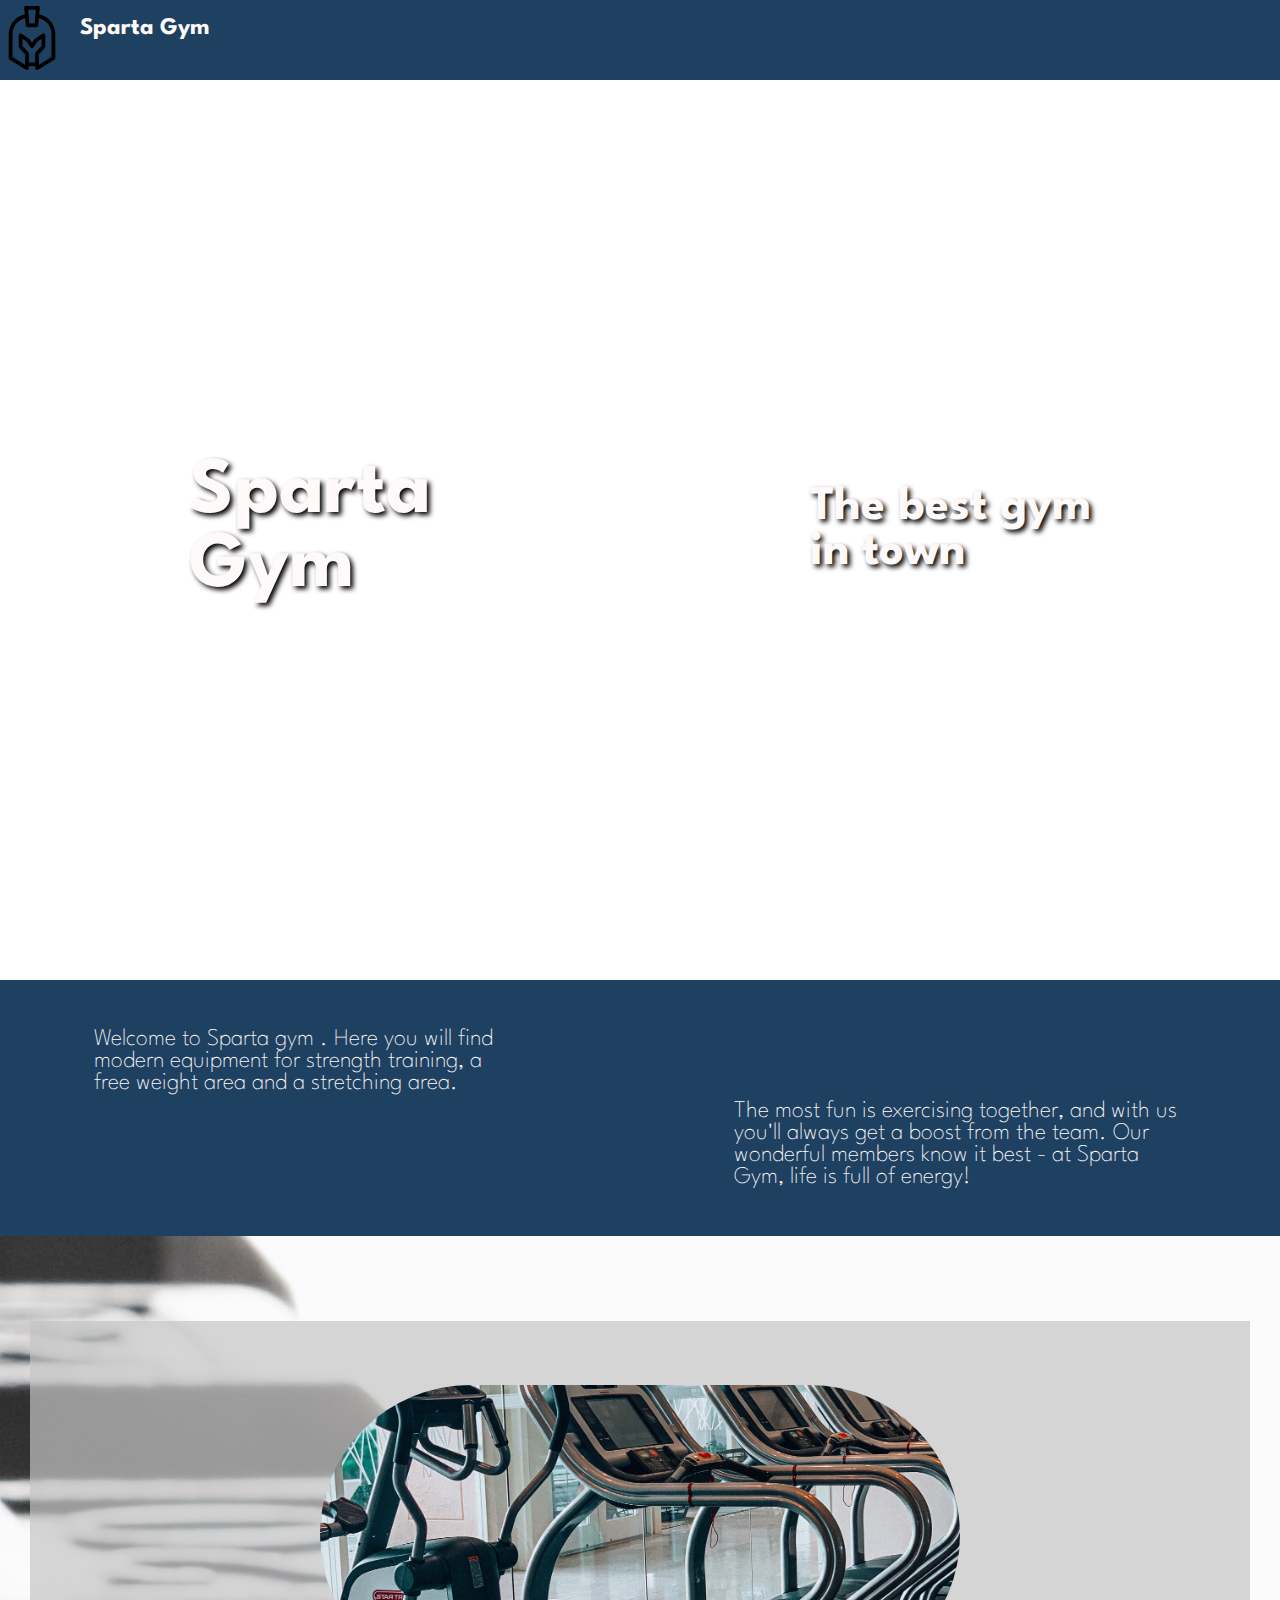
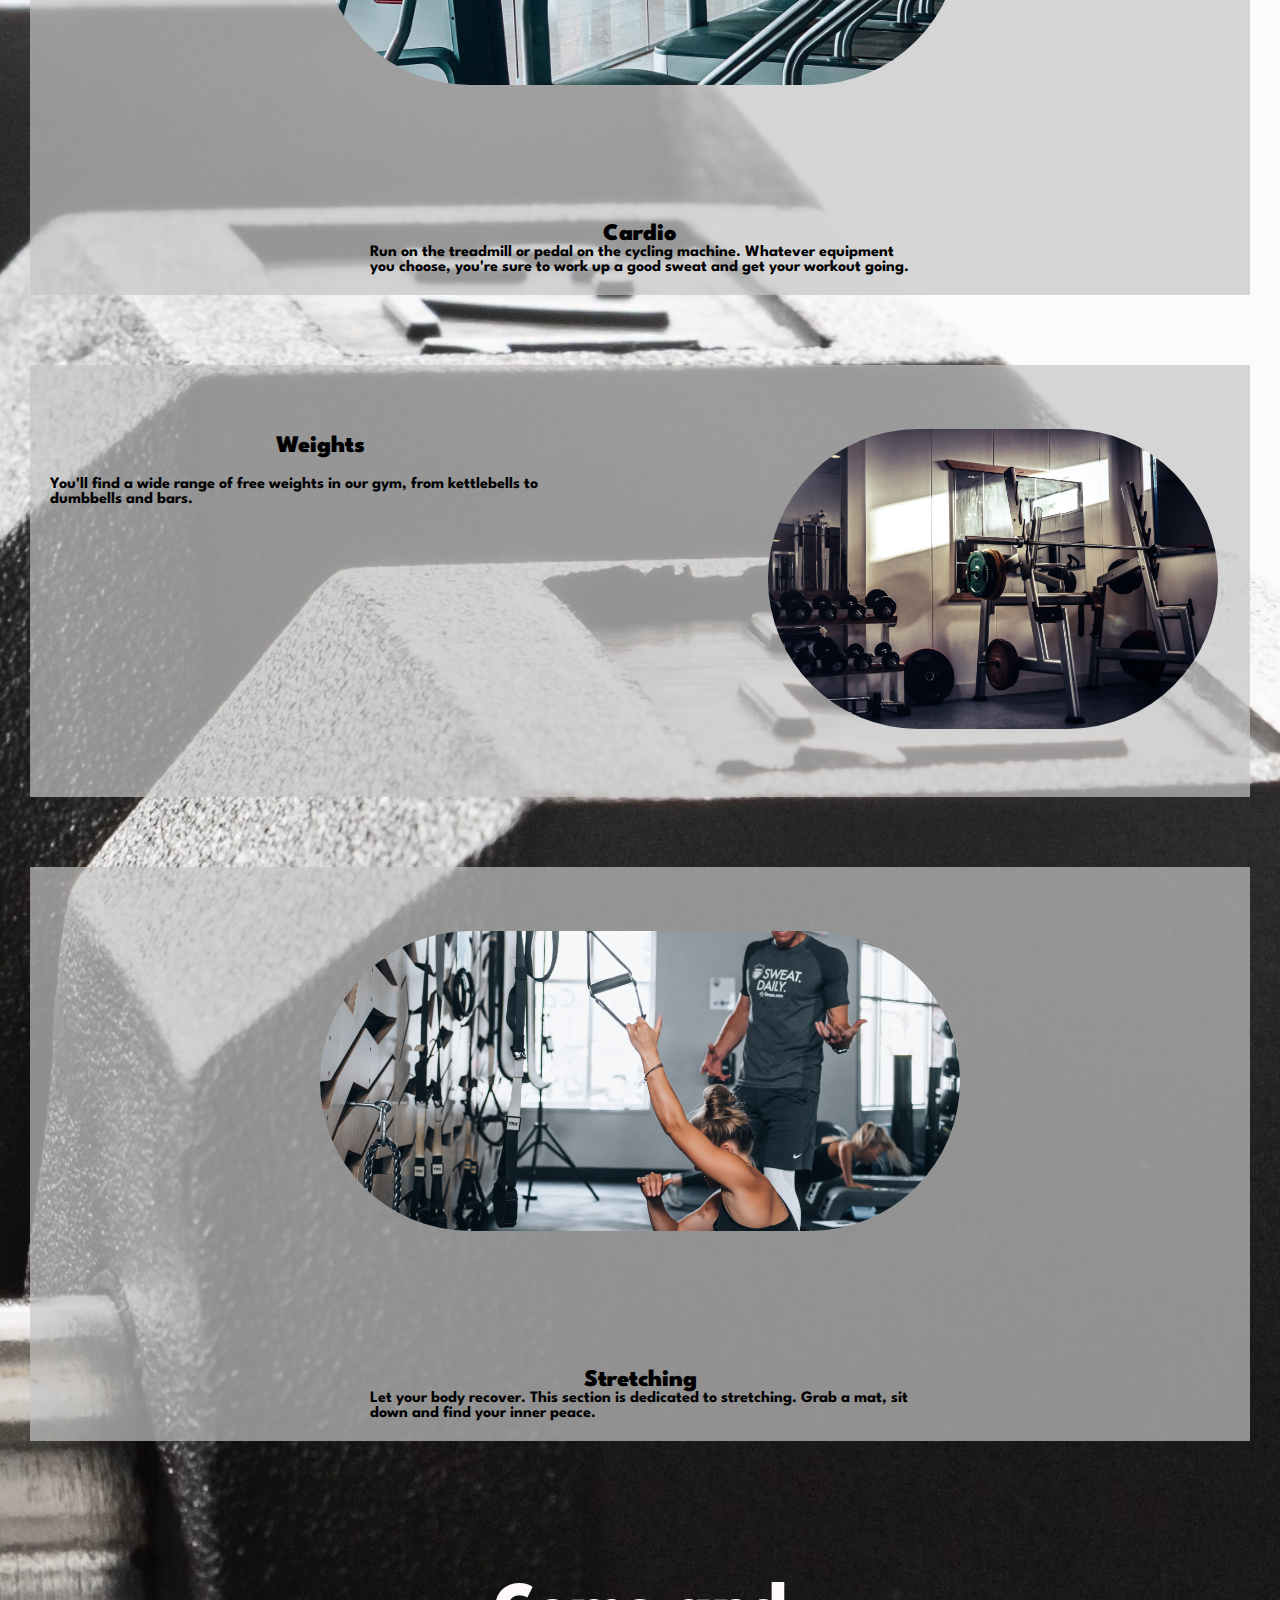
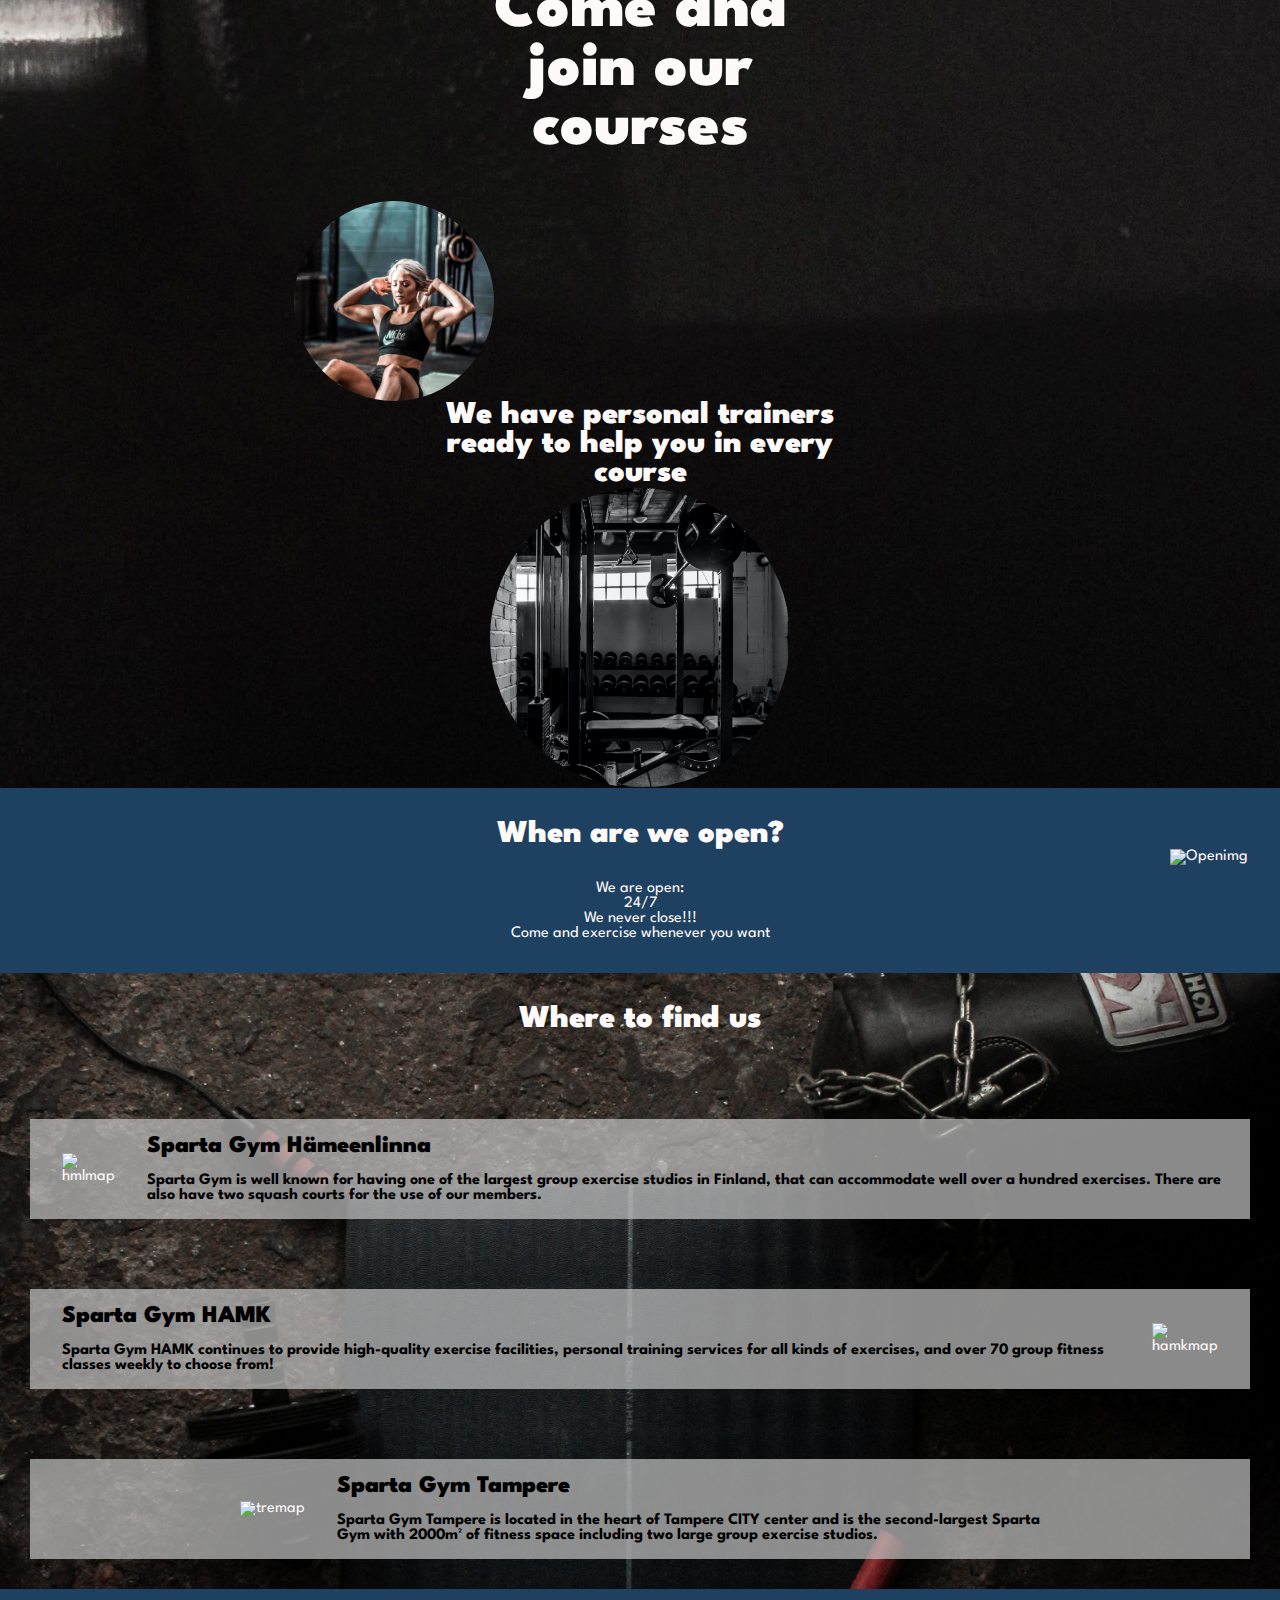
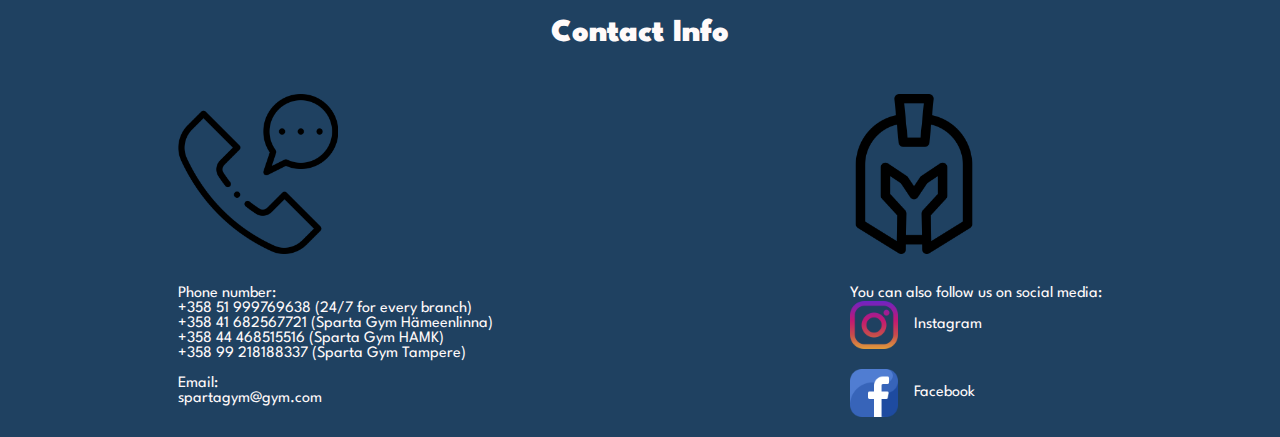
==== commit decf8588: "Making it mobile responsive" ====
--- a/Sparta_Gym.html
+++ b/Sparta_Gym.html
@@ -4,7 +4,6 @@
     <meta charset="UTF-8">
     <meta http-equiv="X-UA-Compatible" content="IE=edge">
     <meta name="viewport" content="width=device-width, initial-scale=1.0">
-    <link href="https://cdn.jsdelivr.net/npm/bootstrap@5.1.3/dist/css/bootstrap.min.css" rel="stylesheet" integrity="sha384-1BmE4kWBq78iYhFldvKuhfTAU6auU8tT94WrHftjDbrCEXSU1oBoqyl2QvZ6jIW3" crossorigin="anonymous">
     
     <link rel="stylesheet" href="CssStyling.css">
     <title>Sparta Gym</title>
@@ -15,9 +14,9 @@
 <body>
     <header>
         <div class="logo-container">
-          <img class="logo" src="spartan.png" alt="logo" >
+          <a href=""><img class="logo" src="spartan.png" alt="logo" ></a>
         </div>
-        <h2 class="title">Sparta Gym</h2>
+        <a href=""><h2 class="title">Sparta Gym</h2></a>
     </header>
     <div class="intro-container">
         <div class="intro">Sparta<br>Gym</div>
@@ -25,9 +24,9 @@
     </div>
 
     <div class="introduction-container">
-        <span class="txt1">Welcome to Sparta gym . 
-            Here you will find modern equipment for strength training, a free weight area and a stretching area.</span>
-        <span class="txt2">The most fun is exercising together, and with us you'll always get a boost from the team. Our wonderful members know it best - at Sparta Gym, life is full of energy!</span>   
+        <p class="txt1">Welcome to Sparta gym . 
+            Here you will find modern equipment for strength training, a free weight area and a stretching area.</p>
+        <p class="txt2">The most fun is exercising together, and with us you'll always get a boost from the team. Our wonderful members know it best - at Sparta Gym, life is full of energy!</p>   
     </div>
 
     <div class="middle_part">
@@ -39,7 +38,7 @@
                 </div>
                 <div class="cardioText">
                     <h2 style="text-align: center;"><b>Cardio</b></h2>
-                    <h4 style="margin-top: 20px;">Run on the treadmill or pedal on the cycling machine. Whatever equipment you choose, you're sure to work up a good sweat and get your workout going.</h4>
+                    <h4 >Run on the treadmill or pedal on the cycling machine. Whatever equipment you choose, you're sure to work up a good sweat and get your workout going.</h4>
                 </div>
             </div>
 
@@ -56,19 +55,19 @@
             </div>
 
             <div class="stretching">
-                    <div>
-                        <img class="img_Stretch" src="Stretching.jpg" alt="ImageStretch">
-                    </div>
-                    <div class="stretchText">
-                        <h2 style="text-align: center;"><b>Stretching</b></h2>
-                        <h4 style="margin-top: 20px;">Let your body recover. This section is dedicated to stretching. Grab a mat, sit down and find your inner peace.</h4>    
-                    </div>
+                <div>
+                    <img class="img_Stretch" src="Stretching.jpg" alt="ImageStretch">
+                </div>
+                <div class="stretchText">
+                    <h2 style="text-align: center;"><b>Stretching</b></h2>
+                    <h4 >Let your body recover. This section is dedicated to stretching. Grab a mat, sit down and find your inner peace.</h4>    
+                </div>
             </div>
 
             <div class="advertisement">
-                <img style="flex-grow: 1;" class="smallImage1" src="smallImage1.jpg" alt="girlDoingExercise">
-                <h1 style="flex-grow: 1;" class="text1"><b>Come and<br>join our<br>courses</b></h1>
-                <img style="flex-grow: 1;" class="smallImage2" src="smallImage2.jpg" alt="Abs">
+                <img class="smallImage1" src="smallImage1.jpg" alt="girlDoingExercise">
+                <h1 class="text1"><b>Come and<br>join our<br>courses</b></h1>
+                <img class="smallImage2" src="smallImage2.jpg" alt="Abs">
             </div>
             <div class="advertisement2">
                 <h1 class="text2"><b>We have personal trainers<br>ready to help you in every<br>course</b></h1>
@@ -83,7 +82,7 @@
         <div class="flex-container">
             <div class="open">
                 <div>
-                    <img class="openimgInvisible" src="openimg.jpg" alt="Openimg">
+                    <img class="openimg" style="opacity: 0;" src="openimg.png" alt="Openimg">
                 </div>
                 <div class="textWithopen" style="flex-grow: 1;">
                     <p>We are open:<br>
@@ -92,74 +91,76 @@
                         Come and exercise whenever you want<br></p>
                 </div>
                 <div>
-                    <img class="openimg" src="openimg.jpg" alt="Openimg">
+                    <img class="openimg" src="openimg.png" alt="Openimg">
                 </div>
             </div>     
         </div>
     </div>
 
     <div class="after_middle">
+        
+        <h1 style="text-align: center; padding-top: 1em; color: snow;"><b>Where to find us</b></h1>
+        
         <div class="flex-conainer">
             <p><br></p>
             <div class="hameenlinna">
-               <div>
-                   <img class="img_hml" src="hmlmap.jpg" alt="hmlmap">
-               </div>
-            <div class="hmltext">
-                <h2 style="text-align: center;"><b>Sparta Gym Hämeenlinna</b></h2>
-                <h4 style="margin-top: 20px;">Sparta Gym is well known for having one of the largest group exercise studios in Finland, that can accommodate well over a hundred exercises. There are also have two squash courts for the use of our members.</h4>
+                <div>
+                   <a href="https://www.google.com/maps/place/Visamäentie+25,+13100+Hämeenlinna/@60.9809433,24.4652459,15z/data=!4m5!3m4!1s0x468e5d82758189e1:0xaae076d18a3ee01!8m2!3d60.980737!4d24.4750114"><img class="img_hml" src="hmlmap.jpg" alt="hmlmap"></a>
+                </div>
+                <div class="hmltext">
+                    <h2 ><b>Sparta Gym Hämeenlinna</b></h2>
+                    <h4 style="margin-top: 1em;">Sparta Gym is well known for having one of the largest group exercise studios in Finland, that can accommodate well over a hundred exercises. There are also have two squash courts for the use of our members.</h4>
+                </div>
+            </div>
+
+            <div class="hamk">
+                <div class="hamktext">
+                    <h2 ><b>Sparta Gym HAMK</b></h2>
+                    <h4 style="margin-top: 1em;">Sparta Gym HAMK  continues to provide high-quality exercise facilities, personal training services for all kinds of exercises, and over 70 group fitness classes weekly to choose from!</h4>
+                </div>
+                <div style="flex-grow: 8;">
+                    <a href="https://www.google.com/maps/place/Visamäentie+25,+13100+Hämeenlinna/@60.9809433,24.4652459,15z/data=!4m5!3m4!1s0x468e5d82758189e1:0xaae076d18a3ee01!8m2!3d60.980737!4d24.4750114"><img class="img_hamk" src="hamkmap.jpg" alt="hamkmap"></a>
+                </div>
+            </div>
+    
+            <div class="tre">
+                <div>
+                    <a href="https://www.google.com/maps/place/Rautatienkatu+25,+33100+Tampere/@61.4988947,23.7708341,17z/data=!3m1!4b1!4m5!3m4!1s0x468edf327e8f00b3:0x60b4c1089733abec!8m2!3d61.4988947!4d23.7730228"><img class="img_tre" src="tremap.jpg" alt="tremap"></a>
+                </div>
+                <div class="tretext">
+                    <h2 ><b>Sparta Gym Tampere</b></h2>
+                    <h4 style="margin-top: 1em;">Sparta Gym Tampere is located in the heart of Tampere CITY center and is the second-largest Sparta Gym with 2000m² of fitness space including two large group exercise studios.</h4>
+                </div>
             </div>
         </div>        
-    
-        <div class="hamk">
-            <div class="hamktext">
-                <h2 style="text-align: center;"><b>Sparta Gym HAMK</b></h2>
-                <h4 style="margin-top: 20px;">Sparta Gym HAMK  continues to provide high-quality exercise facilities, personal training services for all kinds of exercises, and over 70 group fitness classes weekly to choose from!</h4>
-            </div>
-            <div style="flex-grow: 8;">
-                <img class="img_hamk" src="hamkmap.jpg" alt="hamkmap">
-            </div>
-        </div>
-
-        <div class="tre">
-            <div>
-                <img class="img_tre" src="tremap.jpg" alt="tremap">
-            </div>
-            <div class="tretext">
-                <h2 style="text-align: center;"><b>Sparta Gym Tampere</b></h2>
-                <h4 style="margin-top: 1em;">Sparta Gym Tampere is located in the heart of Tampere CITY center and is the second-largest Sparta Gym with 2000m² of fitness space including two large group exercise studios.</h4>
-            </div>  
-        </div>
     </div>
 
     <div class="contactInfo">
         <h1 class="textInfo"><b>Contact Info</b></h1>
         <div class="flex-container">
-            <div class="icons">
-                <img style="padding-left: 2em;" src="telephone.png" alt="">
-                <div class="spacing"></div>
-                <img style="padding-left: 30em;" src="spartan.png" alt="">
-            </div>
             <div class="info">
                 <div class="textWithInfo">
-                    <p>Phone number:<br>
+                    <img class="icon2" src="telephone.png" alt="">
+                    <p style="padding-top: 2em;">Phone number:<br>
                         +358 51 999769638 (24/7 for every branch)<br>
                         +358 41 682567721 (Sparta Gym Hämeenlinna)<br>
                         +358 44 468515516 (Sparta Gym HAMK)<br>
-                        +358 99 218188337 ( Sparta Gym Tampere)<br>
+                        +358 99 218188337 (Sparta Gym Tampere)<br>
                         <br>
                         
                         Email:<br>
                         spartagym@gym.com</p>
                 </div>
                 <div class="socialMedia">
+                    <img class="icon1" src="spartan.png" alt="">
+                    <p style="padding-top: 2em;">You can also follow us on social media:</p>
                     <div class="instagram">
                         <a href="https://www.instagram.com"><img class="instagramImg" src="instagram.png" alt="instagramImg"></a>
-                        <a href="https://www.instagram.com"><p style="padding-top: 2.5em;">Instagram</p></a>
+                        <a href="https://www.instagram.com"><p style="padding-top: 1em;padding-left: 1em;">Instagram</p></a>
                     </div>
                     <div class="facebook">
                         <a href="https://www.facebook.com"><img class="facebookImg" src="facebook.png" alt="facebookImg"></a>
-                        <a href="https://www.facebook.com"><p style="padding-top: 2.5em;">Facebook</p></a>
+                        <a href="https://www.facebook.com"><p style="padding-top: 1em;padding-left: 1em;">Facebook</p></a>
                     </div>
                 </div>
             </div>
--- a/CssStyling.css
+++ b/CssStyling.css
@@ -2,36 +2,41 @@
 
 body
 {
-    max-width: 2000px;
     margin-right: auto;
     margin-left: auto;
-    min-width: 850px;
+    font-family: 'Spartan', sans-serif;
+}
+
+img
+{
+    user-select: none;
+    -webkit-user-drag: none;
 }
 
 .middle_part
 {
-    background-image: url("Background_middle_part.jpg");
+    background: url("Background_middle_part.jpg");
     font-family: 'Spartan', sans-serif;
-    background-position: center;
+    background-position: center right;
     background-repeat: no-repeat;
     background-size: cover;
-    height: 100%;
 }
 
 .cardio
 {
     background-color: rgba(196, 196, 196, 0.7);
     margin: 70px 30px 40px 30px;
-    display: flex;
-    flex-direction: row;
+    justify-content: center;
+    display: flex;
+    flex-wrap: wrap;
 }
 .img_cardio
 {
     object-fit: cover;
-    width: 45vw;
-    max-width: 770px;
+    width: 40em;
+    max-width: 80vh;
     max-height: 300px;
-    margin: 50px 20px 50px 20px;
+    margin: 4em 2em 4em 2em;
     border-radius: 300px;
 }
 
@@ -40,15 +45,16 @@
     background-color: rgba(196, 196, 196, 0.7);
     margin: 70px 30px 40px 30px;
     display: flex;
-    flex-direction: row;
+    flex-wrap: wrap;
+    justify-content: center;
 }
 .img_Stretch
 {
     object-fit: cover;
-    width: 45vw;
-    max-width: 770px;
+    width: 40em;
+    max-width: 80vh;
     max-height: 300px;
-    margin: 50px 20px 50px 20px;
+    margin: 4em 2em 4em 2em;
     border-radius: 300px;
 }
 
@@ -57,15 +63,16 @@
     background-color: rgba(196, 196, 196, 0.7);
     margin: 70px 30px 40px 30px;
     display: flex;
-    flex-direction: row;
+    justify-content: center;
+    flex-wrap: wrap;
 }
 .img_weight
 {
     object-fit: cover;
-    width: 45vw;
-    max-width: 770px;
+    width: 40em;
+    max-width: 450px;
     max-height: 300px;
-    margin: 50px 20px 50px 20px;
+    margin: 4em 2em 4em 2em;
     border-radius: 300px;
 }
 
@@ -88,22 +95,25 @@
 .cardioText
 {
     margin: 70px 20px 20px 20px;
-}
-
+    max-width: 60vh;
+}
 .weightText
 {
     margin: 70px 20px 20px 20px;
-}
+    max-width: 60vh;
+}
+
 
 .stretchText
 {
     margin: 70px 20px 20px 20px;
+    max-width: 60vh;
 }
 
 .advertisement
 {
     display: flex;
-    flex-direction: row;
+    justify-content: center;
 }
 
 .advertisement2
@@ -115,22 +125,22 @@
 
 .smallImage1
 {
-    margin-top: 250px;
-    margin-left: 50px;
-    object-fit: cover;
-    width: 200px;
-    height: 300px;
+    margin-top: 20em;
+    object-fit: cover;
+    width: 29vw;
     border-radius: 200px;
+    max-width: 200px;
+    max-height: 200px;
 }
 
 .smallImage2
 {
-    margin-top: 250px;
-    margin-right: 50px;
-    object-fit: cover;
-    width: 200px;
-    height: 300px;
+    margin-top: 20em;
+    object-fit: cover;
+    width: 29vw;
     border-radius: 200px;
+    max-width: 200px;
+    max-height: 200px;
 }
 
 .smallImage3
@@ -149,7 +159,17 @@
     color: snow;
 }
 
-.icons
+.icon1
+{
+    display: flex;
+    flex-direction: row;
+    object-fit: cover;
+    height: 10em;
+    width: 8em;
+    max-width: 200px;
+    max-height: 200px;
+}
+.icon2
 {
     display: flex;
     flex-direction: row;
@@ -168,24 +188,19 @@
 
 }
 
-.textWithInfo
-{
-    padding-left: 2em;
-    padding-right: 16em;
-}
-
 .info
 {
-    padding-top: 3em;
+    padding-top: 1em;
     padding-bottom: 1em;
     display: flex;
-    flex-direction: row;
+    justify-content: space-around;
+    flex-wrap: wrap;
 }
 
 .instagramImg
 {
-    width: 6em;
-    height: 6em;
+    width: 3em;
+    height: 3em;
     object-fit: cover;
     max-width: 100px;
     max-height: 100px;
@@ -193,13 +208,13 @@
 .instagram
 {
     display: flex;
-    flex-direction: row;
+    padding-bottom: 1em;
 }
 
 .facebookImg
 {
-    width: 6em;
-    height: 6em;
+    width: 3em;
+    height: 3em;
     object-fit: cover;
     max-width: 100px;
     max-height: 100px;
@@ -207,7 +222,6 @@
 .facebook
 {
     display: flex;
-    flex-direction: row;
 }
 
 a
--- a/project1.css
+++ b/project1.css
@@ -1,54 +1,76 @@
-*{
-margin: 0;
-padding: 0;
-box-sizing: border-box;
-}
-body{
-    font-family: 'Spartan', sans-serif; 
-    
-}
-header{
-    display: grid;
-    height: 8vh;  
-    color: black;
-    background: #1F4161;
-    width: 100%;
-   grid-template-rows: 0,5 fr;
-}
-.nav-bar,.buttons{
-    display: flex;
-}
-.title{
-    font-weight: bold;
-    font-size: 22px;
-    margin-top: 15px;
-    margin: 12px;
-   
-}
-.logo{
-    height: 30px;
-    width: 30px;
-    margin-top: 6px;
-}
-.buttons{ 
-    margin: 30px;
-    margin-top: 20px;
-    font-size: 12px;
-    flex: auto;
-     
-}
-.button1{
-    margin: 10px;
+* {
+  margin: 0;
+  padding: 0;
+  box-sizing: border-box;
 }
 
-.nav-bar{  
-    height: 40px;
+header {
+  display: flex;
+  height: 5em;
+  color: snow;
+  background: #1f4161;
+  width: 100%;
+  flex-direction: row;
 }
 
-.introimage{
-    width: 100%;
+.title {
+  font-weight: bold;
+  margin-top: 0.7em;
+  padding-left: 1em;
 }
-@media screen and (min-width:393px) {
-    
-    
+.logo {
+  height: 4em;
+  width: 3em;
+  margin-top: 6px;
+  margin-left: 0.5em;
+  object-fit: cover;
+}
+
+.intro-container {
+  display: flex;
+  flex-direction: row;
+  height: 100vh;
+  max-height: 100rem;
+  color: snow;
+  user-select: none;
+  background: url("bigImage.jpg");
+  background-size: cover;
+  align-items: center;
+  justify-content: space-around;
+  background-repeat: no-repeat;
+  background-position: center;
+  flex-wrap: wrap;
+  text-shadow: 3px 3px 5px black;
+}
+.intro {
+  font-size: 5em;
+  font-weight: bold;
+}
+.intro2 {
+    user-select: text;
+    font-size: 3em;
+    font-weight: bold;
+}
+.introduction-container{
+    display: flex;
+    justify-content: space-around;
+    flex-direction: row;
+    background: #1f4161;
+    color: snow;
+    font-size: 1.5em;
+    font-weight: lighter;
+    flex-wrap: wrap;
+}
+.txt1{
+    margin-top: 2em;
+    padding-left: 1em;
+    padding-right: 2em;
+    max-width: 500px;
+}
+.txt2{
+    margin-top: 5em;
+    max-width: 500px;
+    padding-right: 1em;
+    padding-bottom: 2em;
+    padding-left: 1em;
 }--- a/csshanna.css
+++ b/csshanna.css
@@ -14,7 +14,7 @@
 
 .open
 {
-    text-align: right;
+    text-align: center;
     display: flex;
     justify-content: center;
     flex-direction: row;
@@ -37,6 +37,7 @@
     background-repeat: no-repeat;
     background-size: cover;
     height: 100%;
+    padding-bottom: 30px;
 }
 
 .hameenlinna
@@ -52,12 +53,14 @@
 {
     margin-left: 2em;
     margin-right: 1em;
+    padding-top: 1em;
+    padding-bottom: 1em;
 }
 
 .img_hml
 {
     object-fit: cover;
-    width: 20vw;
+    width: 20em;
     max-width: 200px;
     max-height: 200px;
     padding-left: 2rem;
@@ -67,22 +70,26 @@
 
 .tre {
     background-color: rgba(196, 196, 196, 0.7);
-    margin: 70px 30px 40px 30px;
+    margin: 70px 30px 0px 30px;
     display: flex;
     align-items: center;
     justify-content: center;
+    flex-wrap: wrap;
 }
 
 .tretext
 {
     margin-left: 2em;
     margin-right: 1em;
+    padding-top: 1em;
+    padding-bottom: 1em;
+    max-width: 80vh;
 }
 
 .img_tre
 {
     object-fit: cover;
-    width: 20vw;
+    width: 20em;
     max-width: 200px;
     max-height: 200px;
     padding-left: 2rem;
@@ -103,8 +110,10 @@
 
 .hamktext
 {
-    margin-left: 2em;
-    margin-right: 1em;
+    padding-top: 1em;
+    margin-left: 1em;
+    margin-right: 2em;
+    padding-bottom: 1em;
 }
 
 .openimg
@@ -117,21 +126,10 @@
     padding-bottom: 2em;
 }
 
-.openimgInvisible
-{
-    object-fit: cover;
-    width: 29vw;
-    max-width: 200px;
-    max-height: 200px;
-    padding-right: 2rem;
-    opacity: 0;
-    user-select: none;
-}
-
 .img_hamk
 {
     object-fit: cover;
-    width: 20vw;
+    width: 20em;
     max-width: 200px;
     max-height: 200px;
     padding-right: 2rem;
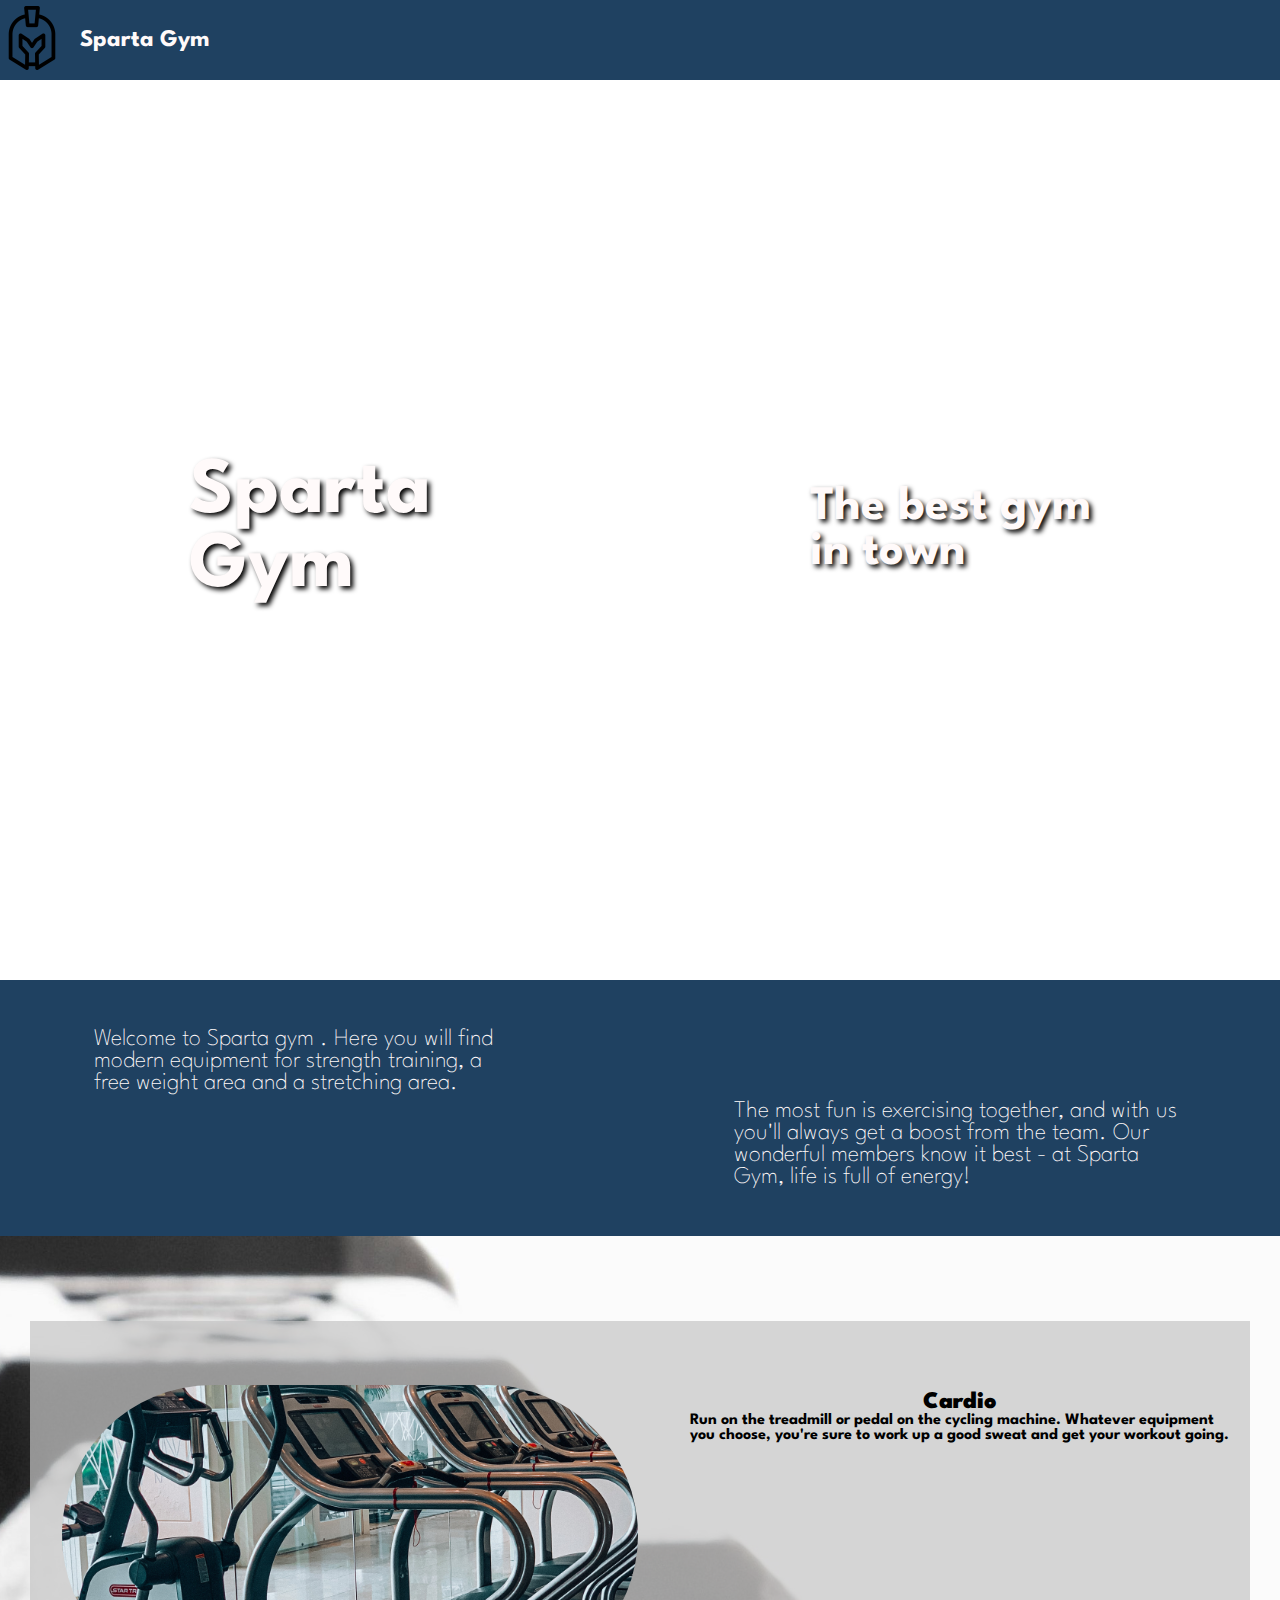
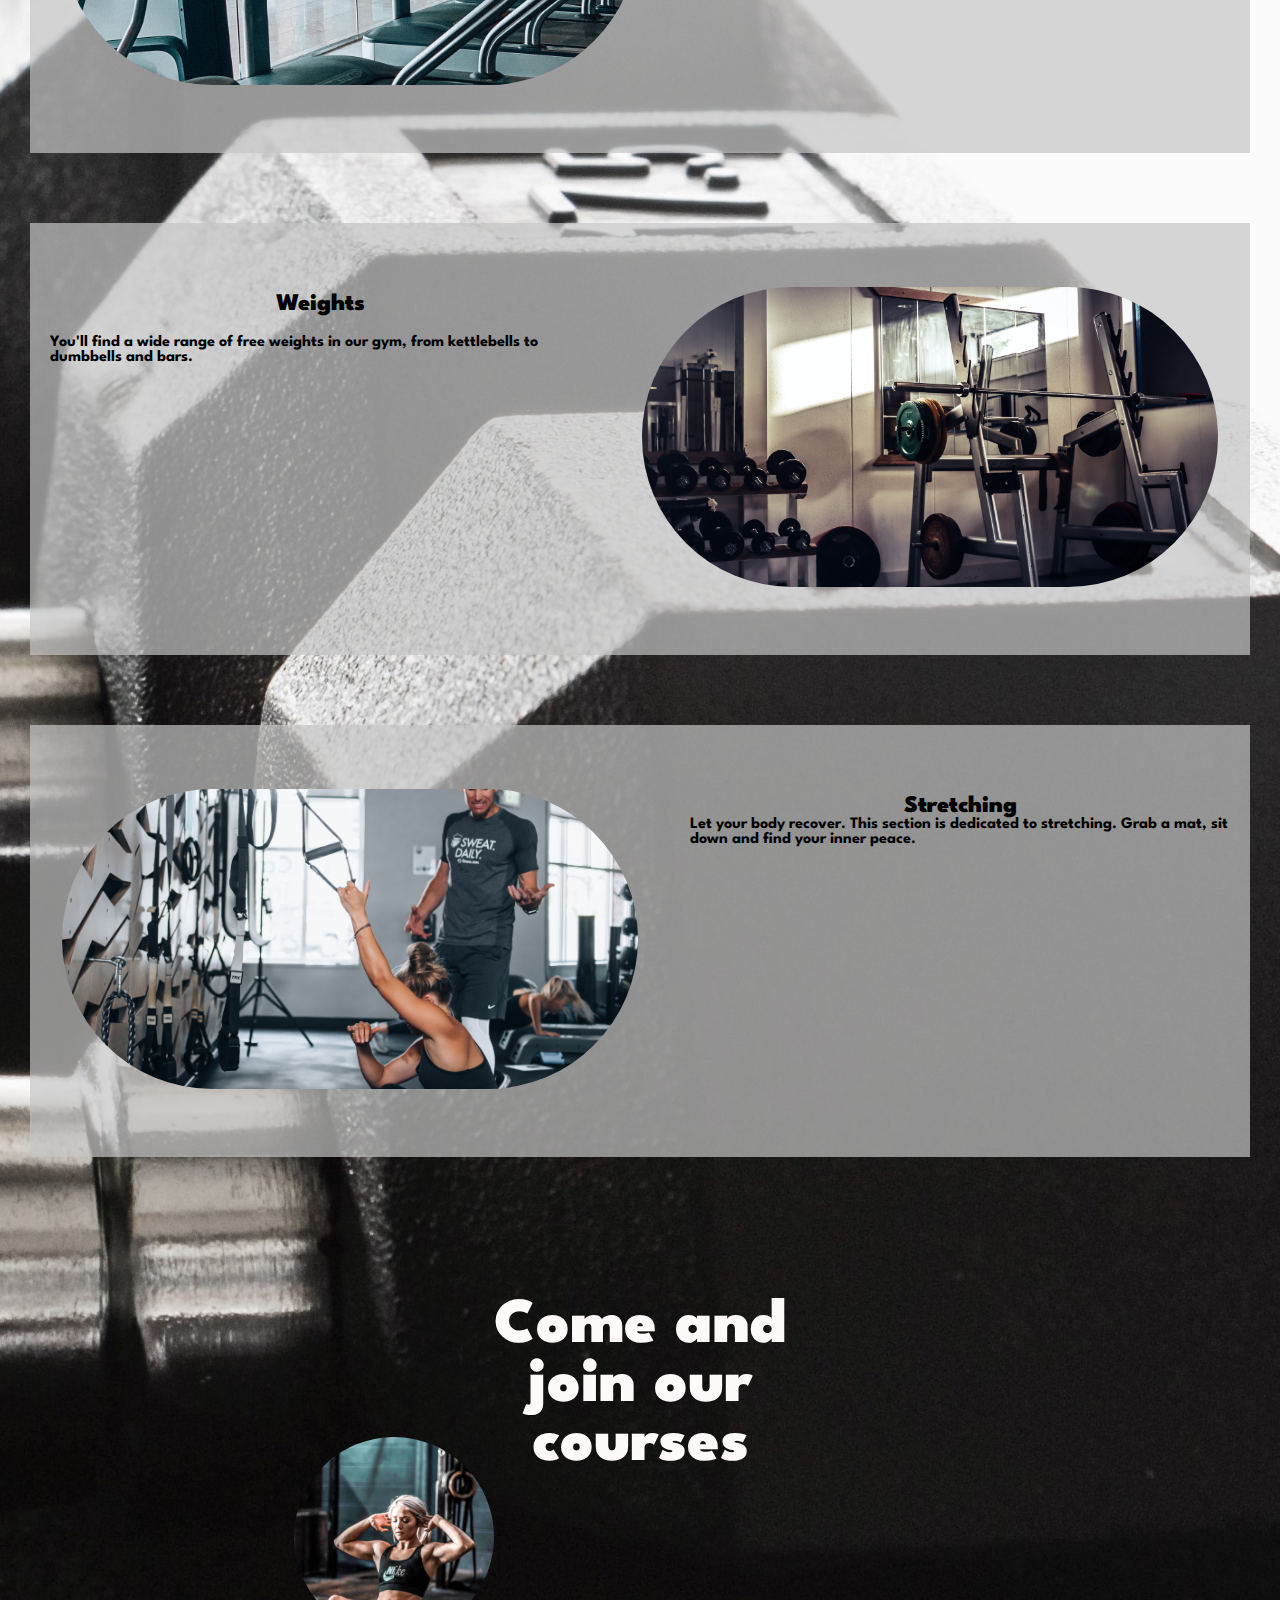
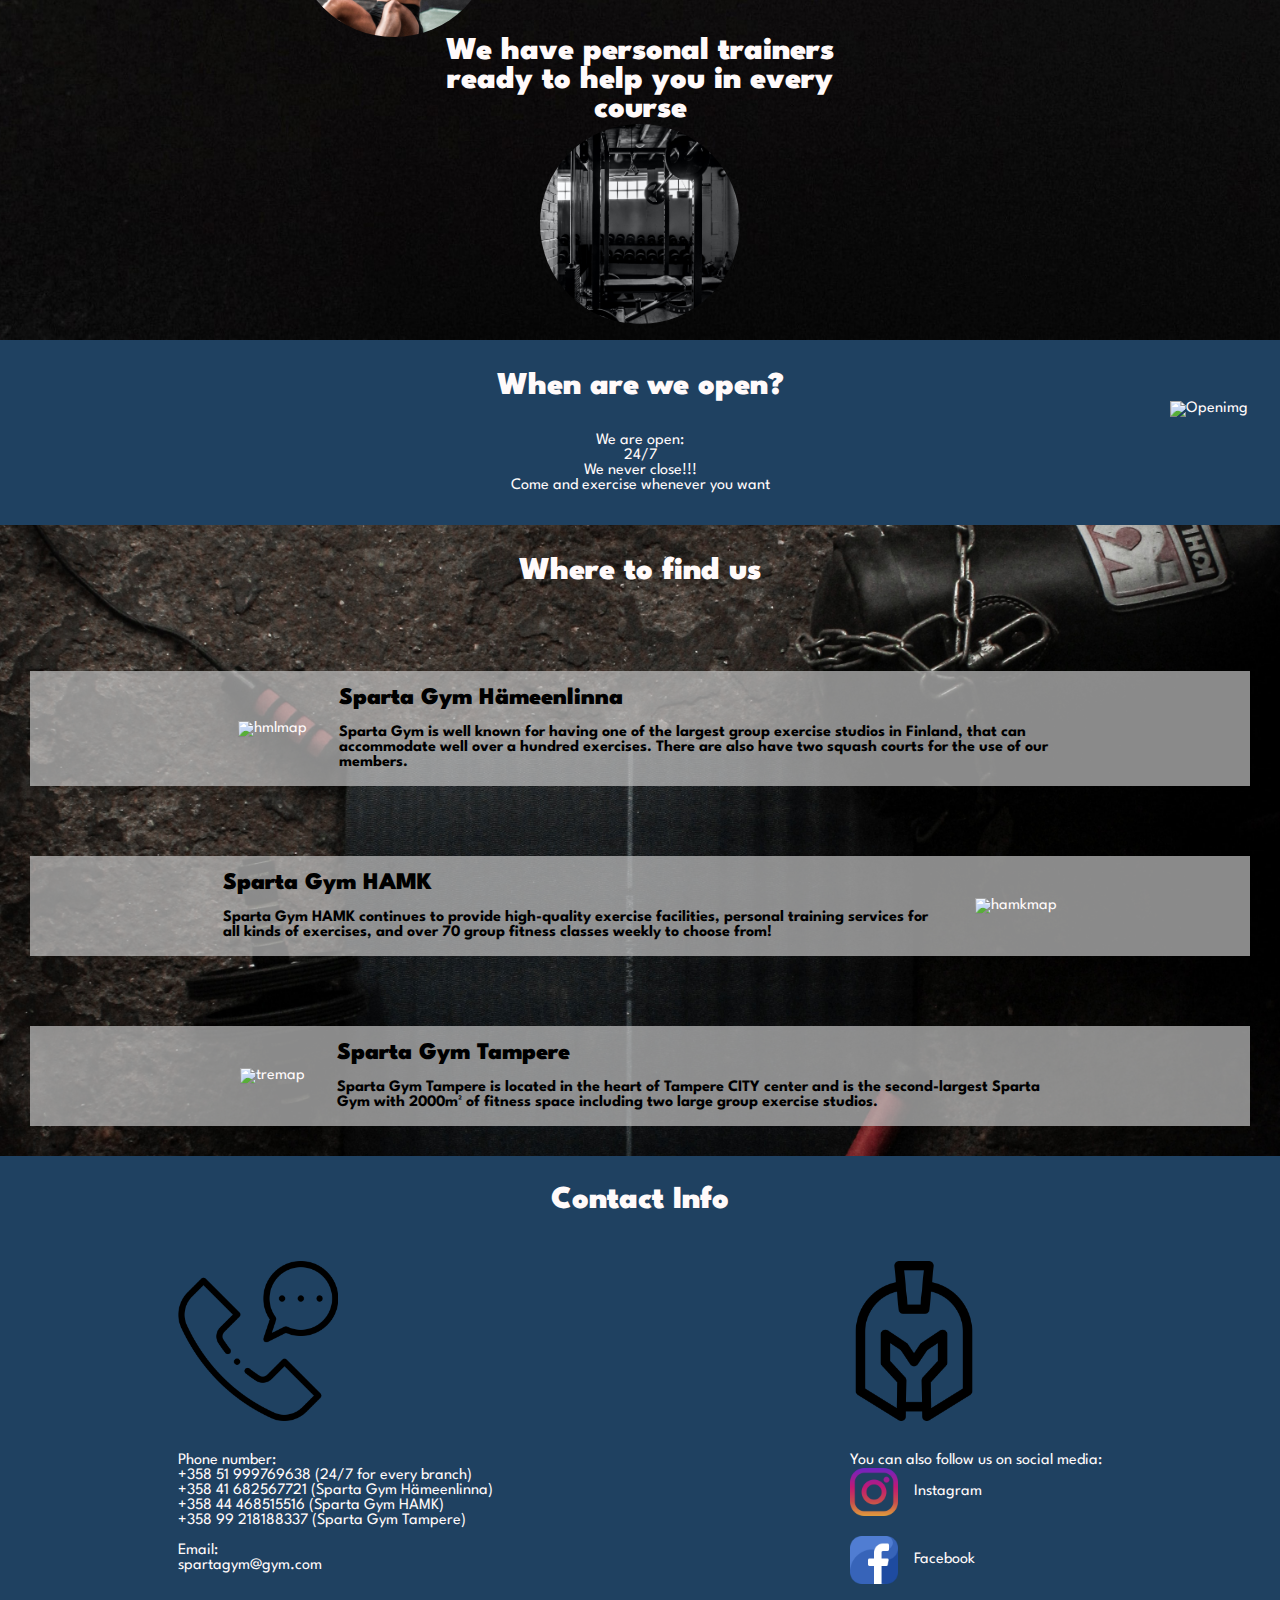
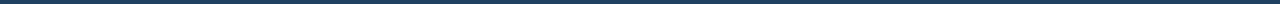
==== commit 92b54eaf: "More changes for mobile" ====
--- a/Sparta_Gym.html
+++ b/Sparta_Gym.html
@@ -16,7 +16,7 @@
         <div class="logo-container">
           <a href=""><img class="logo" src="spartan.png" alt="logo" ></a>
         </div>
-        <a href=""><h2 class="title">Sparta Gym</h2></a>
+        <h2 class="title"><a href="">Sparta Gym</a></h2>
     </header>
     <div class="intro-container">
         <div class="intro">Sparta<br>Gym</div>
@@ -43,11 +43,9 @@
             </div>
 
             <div class="weights">
-                <div style="flex-grow: 8;">
-                    <div class="weightText">
-                        <h2 style="text-align: center;"><b>Weights</b></h2>
-                        <h4 style="margin-top: 20px;">You'll find a wide range of free weights in our gym, from kettlebells to dumbbells and bars.</h4>
-                    </div>
+                <div class="weightText">
+                    <h2 style="text-align: center;"><b>Weights</b></h2>
+                    <h4 style="margin-top: 20px;">You'll find a wide range of free weights in our gym, from kettlebells to dumbbells and bars.</h4>
                 </div>
                 <div>
                     <img class="img_weight" src="Weights.jpg" alt="ImageWeight">
@@ -118,7 +116,7 @@
                     <h2 ><b>Sparta Gym HAMK</b></h2>
                     <h4 style="margin-top: 1em;">Sparta Gym HAMK  continues to provide high-quality exercise facilities, personal training services for all kinds of exercises, and over 70 group fitness classes weekly to choose from!</h4>
                 </div>
-                <div style="flex-grow: 8;">
+                <div>
                     <a href="https://www.google.com/maps/place/Visamäentie+25,+13100+Hämeenlinna/@60.9809433,24.4652459,15z/data=!4m5!3m4!1s0x468e5d82758189e1:0xaae076d18a3ee01!8m2!3d60.980737!4d24.4750114"><img class="img_hamk" src="hamkmap.jpg" alt="hamkmap"></a>
                 </div>
             </div>
--- a/CssStyling.css
+++ b/CssStyling.css
@@ -26,15 +26,15 @@
 {
     background-color: rgba(196, 196, 196, 0.7);
     margin: 70px 30px 40px 30px;
-    justify-content: center;
+    justify-content: space-around;
     display: flex;
     flex-wrap: wrap;
 }
 .img_cardio
 {
     object-fit: cover;
-    width: 40em;
-    max-width: 80vh;
+    width: 45vw;
+    max-width: 700px;
     max-height: 300px;
     margin: 4em 2em 4em 2em;
     border-radius: 300px;
@@ -46,13 +46,13 @@
     margin: 70px 30px 40px 30px;
     display: flex;
     flex-wrap: wrap;
-    justify-content: center;
+    justify-content: space-around;
 }
 .img_Stretch
 {
     object-fit: cover;
-    width: 40em;
-    max-width: 80vh;
+    width: 45vw;
+    max-width: 700px;
     max-height: 300px;
     margin: 4em 2em 4em 2em;
     border-radius: 300px;
@@ -63,14 +63,14 @@
     background-color: rgba(196, 196, 196, 0.7);
     margin: 70px 30px 40px 30px;
     display: flex;
-    justify-content: center;
+    justify-content: space-around;
     flex-wrap: wrap;
 }
 .img_weight
 {
     object-fit: cover;
-    width: 40em;
-    max-width: 450px;
+    width: 45vw;
+    max-width: 700px;
     max-height: 300px;
     margin: 4em 2em 4em 2em;
     border-radius: 300px;
@@ -114,6 +114,7 @@
 {
     display: flex;
     justify-content: center;
+    flex-wrap: wrap;
 }
 
 .advertisement2
@@ -121,13 +122,15 @@
     display: flex;
     justify-content: center;
     flex-direction: column;
+    padding-bottom: 1em;
 }
 
 .smallImage1
 {
-    margin-top: 20em;
+    margin-top: 15em;
     object-fit: cover;
     width: 29vw;
+    height: 29vw;
     border-radius: 200px;
     max-width: 200px;
     max-height: 200px;
@@ -135,9 +138,10 @@
 
 .smallImage2
 {
-    margin-top: 20em;
+    margin-top: 15em;
     object-fit: cover;
     width: 29vw;
+    height: 29vw;
     border-radius: 200px;
     max-width: 200px;
     max-height: 200px;
@@ -146,9 +150,12 @@
 .smallImage3
 {
     object-fit: cover;
-    width: 300px;
-    height: 300px;
+    object-fit: cover;
+    width: 29vw;
+    height: 29vw;
     border-radius: 200px;
+    max-width: 200px;
+    max-height: 200px;
     margin-left: auto;
     margin-right: auto;
 }
--- a/project1.css
+++ b/project1.css
@@ -15,8 +15,9 @@
 
 .title {
   font-weight: bold;
-  margin-top: 0.7em;
   padding-left: 1em;
+  display: flex;
+  align-items: center;
 }
 .logo {
   height: 4em;
@@ -47,7 +48,6 @@
   font-weight: bold;
 }
 .intro2 {
-    user-select: text;
     font-size: 3em;
     font-weight: bold;
 }
--- a/csshanna.css
+++ b/csshanna.css
@@ -47,6 +47,7 @@
     display: flex;
     align-items: center;
     justify-content: center;
+    flex-wrap: wrap;
 }
 
 .hmltext
@@ -55,6 +56,7 @@
     margin-right: 1em;
     padding-top: 1em;
     padding-bottom: 1em;
+    max-width: 80vh;
 }
 
 .img_hml
@@ -105,7 +107,7 @@
     align-items: center;
     justify-content: center;
     padding-left: 1em;
-
+    flex-wrap: wrap;
 }
 
 .hamktext
@@ -114,6 +116,7 @@
     margin-left: 1em;
     margin-right: 2em;
     padding-bottom: 1em;
+    max-width: 80vh;
 }
 
 .openimg
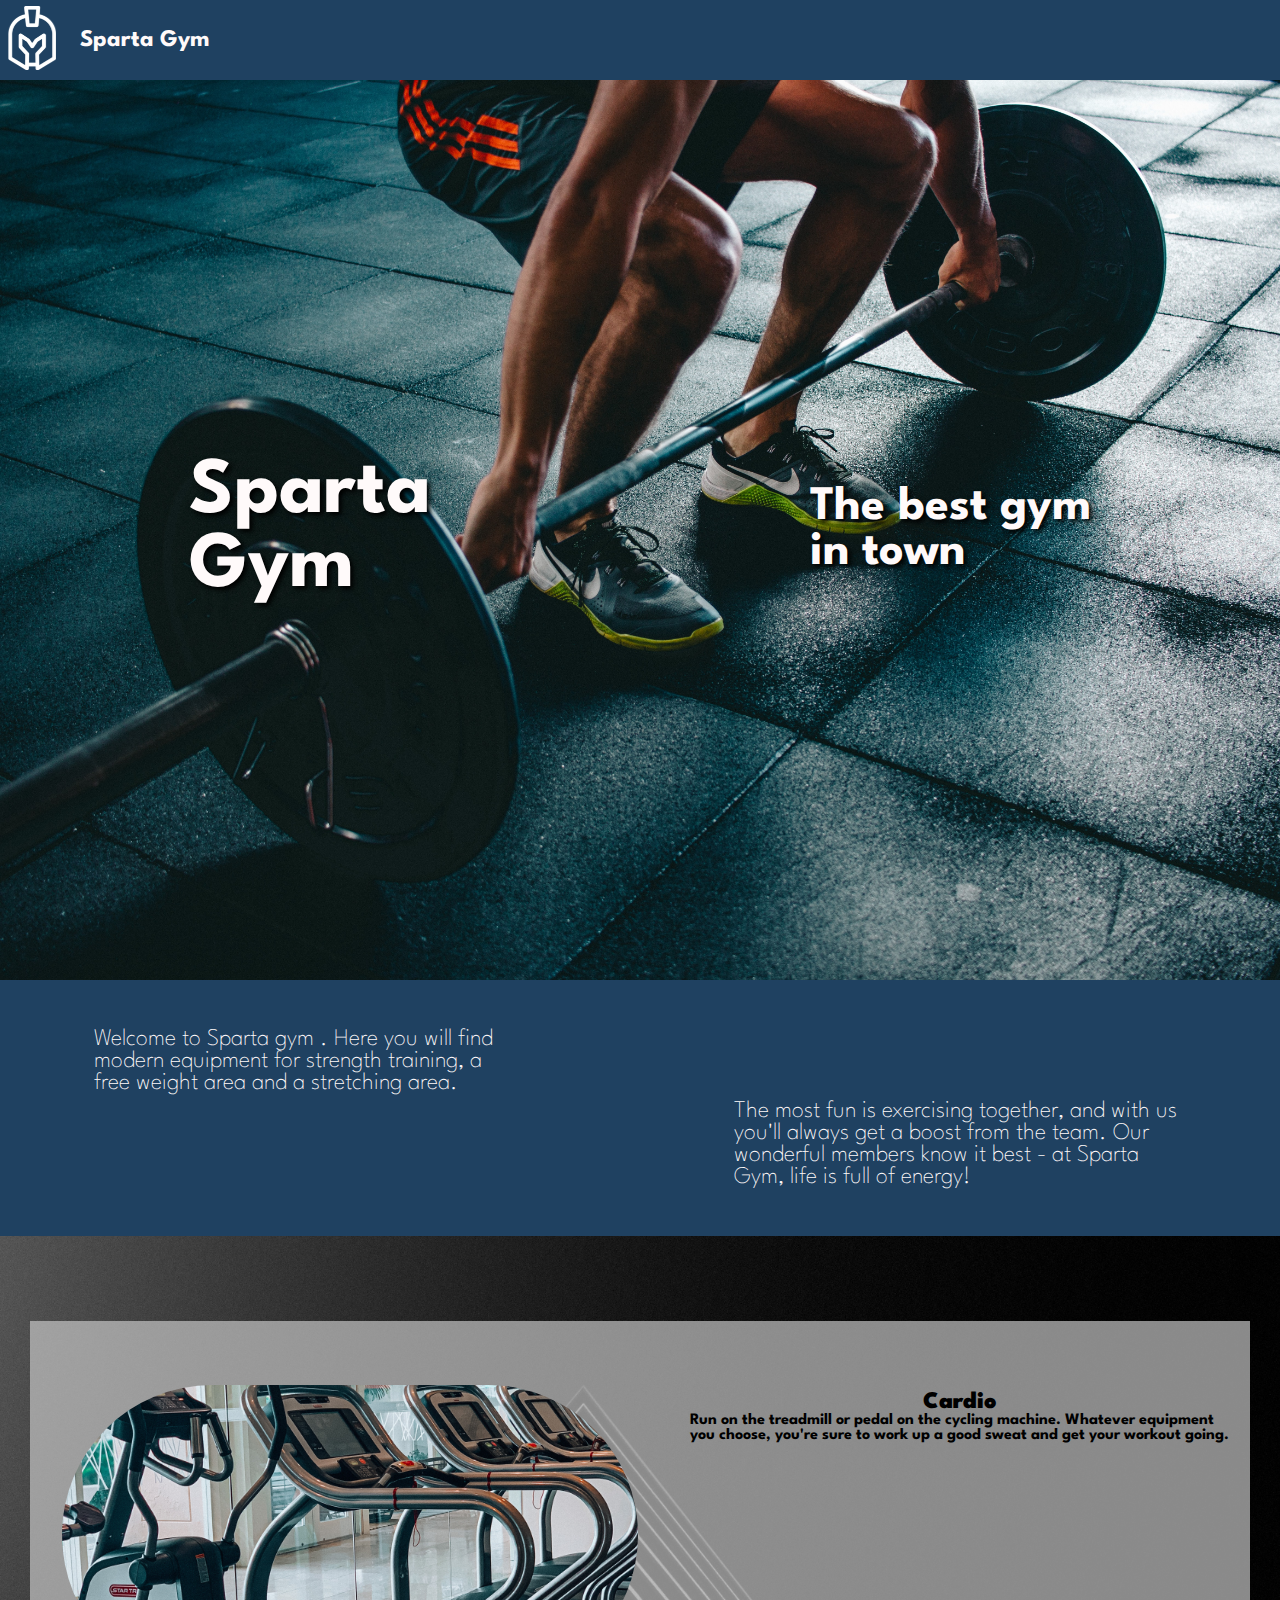
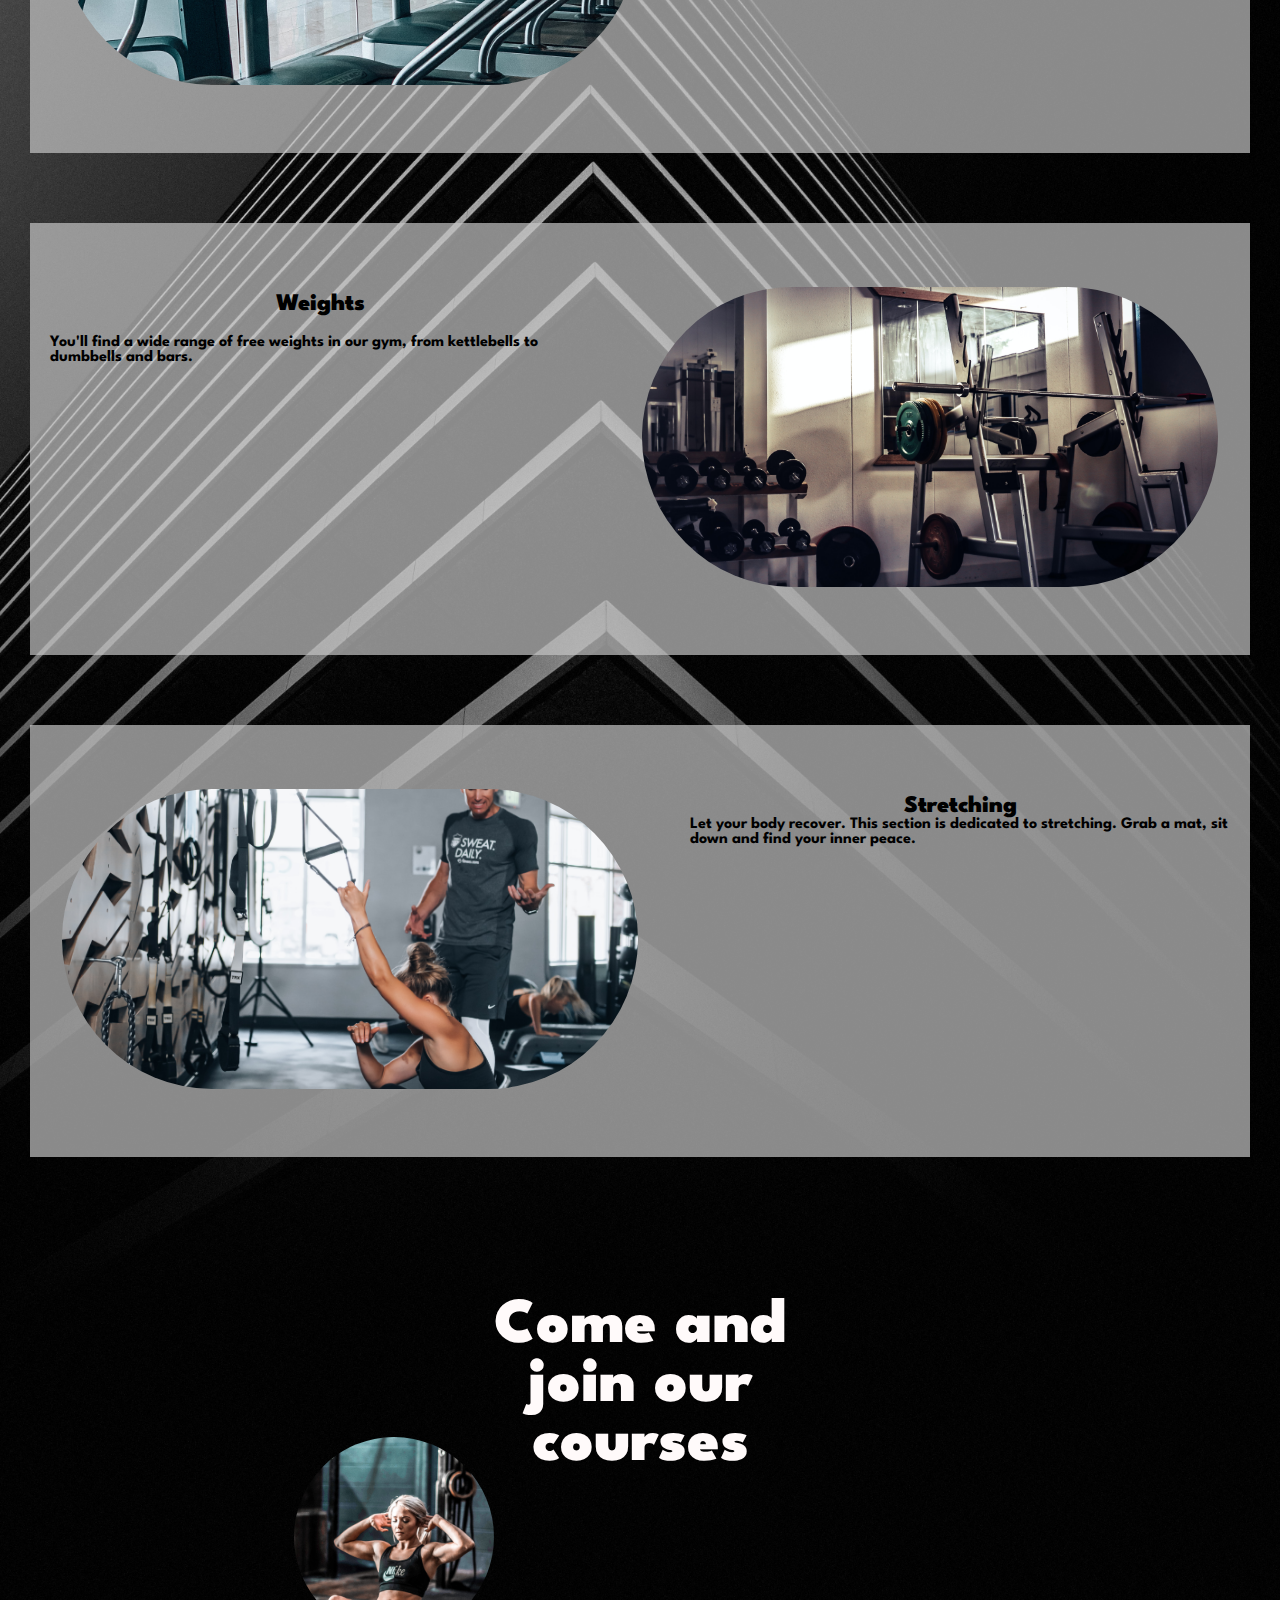
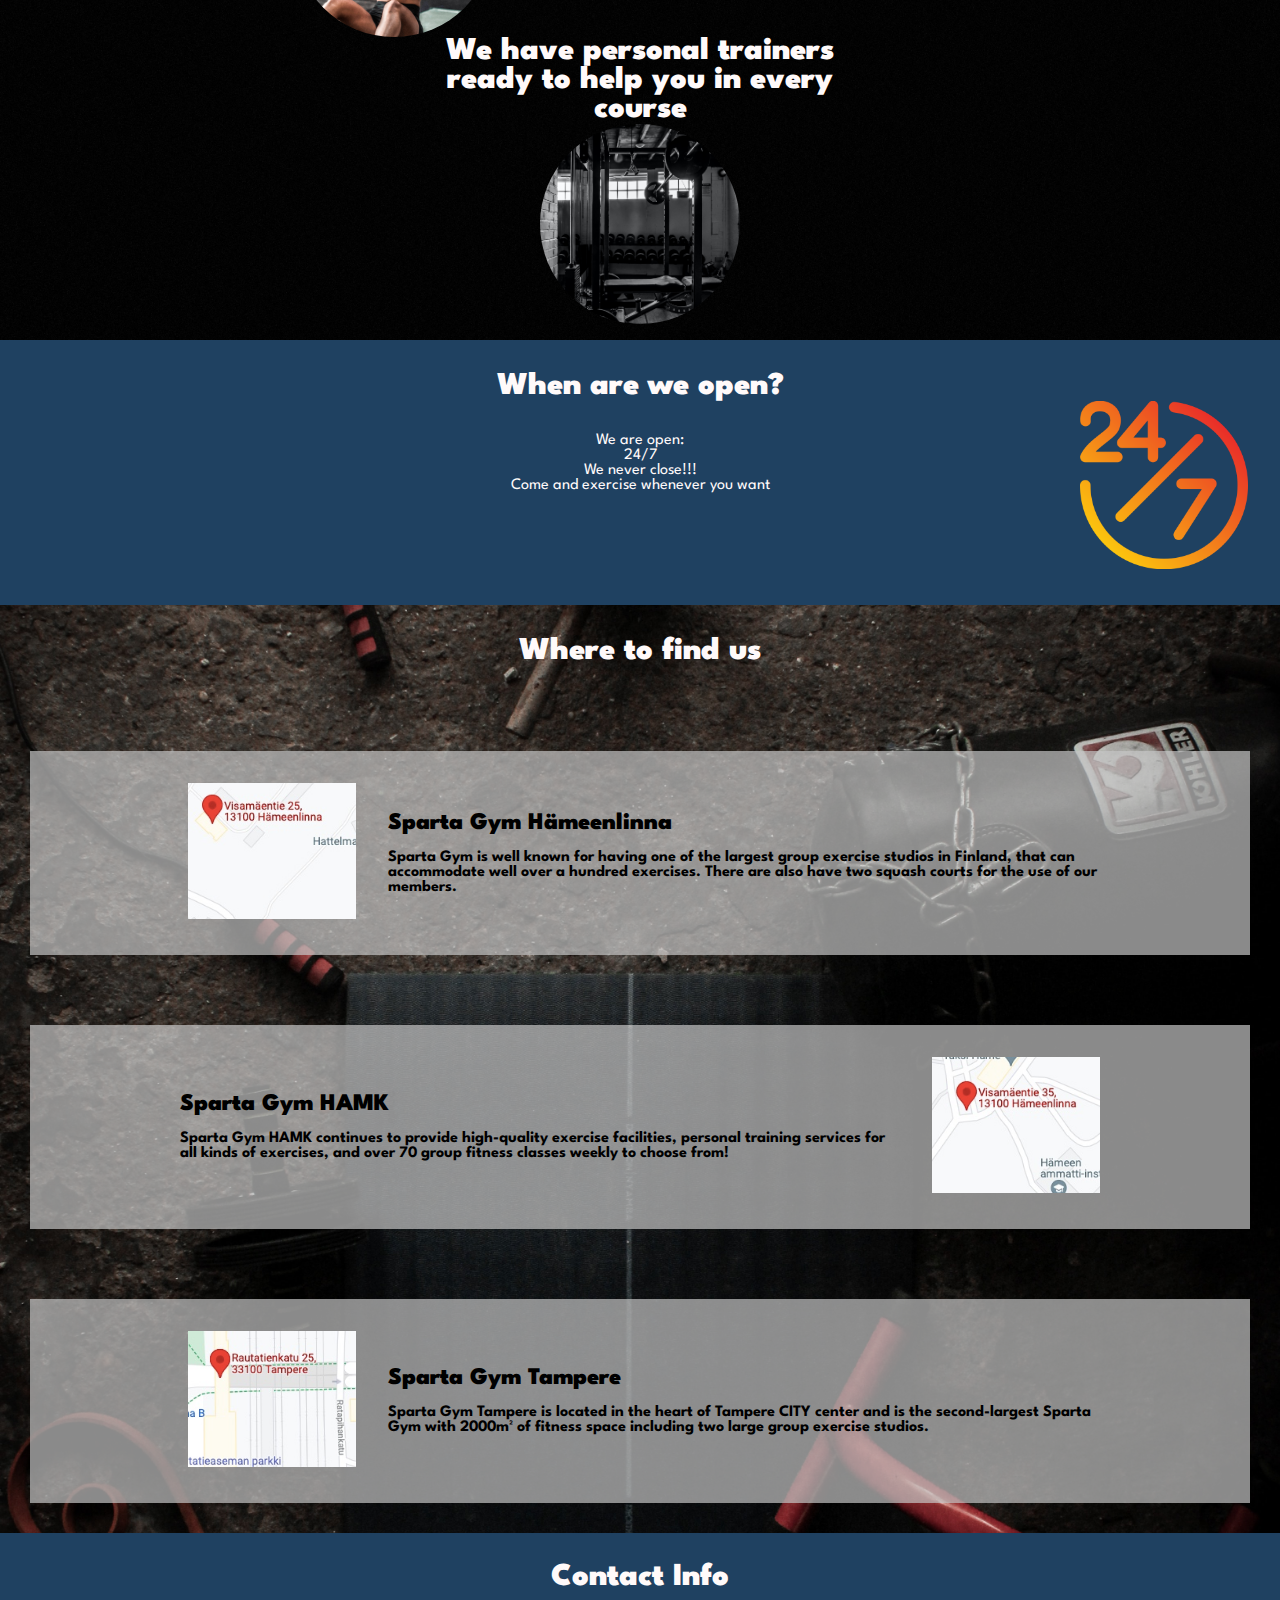
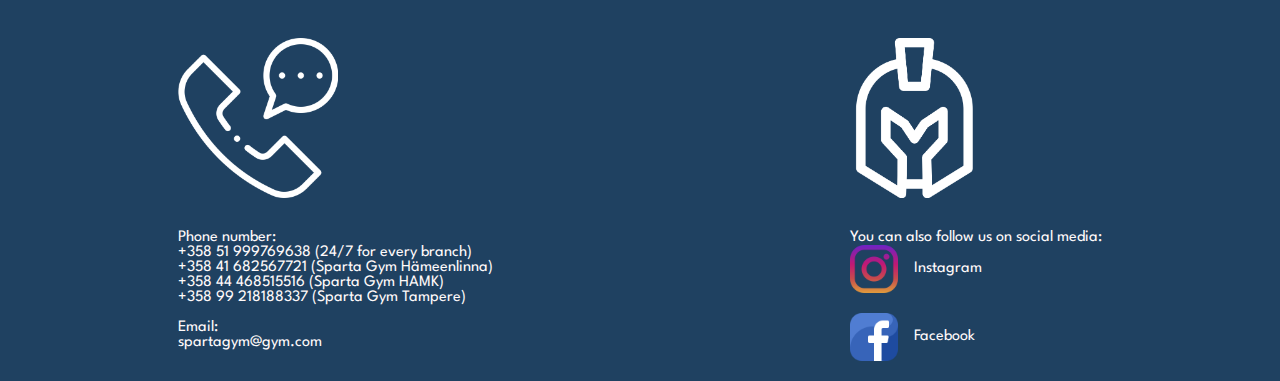
==== commit 44ade84e: "Organizing folders" ====
--- a/Sparta_Gym.html
+++ b/Sparta_Gym.html
@@ -5,16 +5,16 @@
     <meta http-equiv="X-UA-Compatible" content="IE=edge">
     <meta name="viewport" content="width=device-width, initial-scale=1.0">
     
-    <link rel="stylesheet" href="CssStyling.css">
+    <link rel="stylesheet" href="/Css/CssStyling.css">
     <title>Sparta Gym</title>
-    <link rel="stylesheet" href="project1.css">
-    <link rel="stylesheet" href="csshanna.css">
+    <link rel="stylesheet" href="/Css/project1.css">
+    <link rel="stylesheet" href="/Css/csshanna.css">
 </head>
 
 <body>
     <header>
         <div class="logo-container">
-          <a href=""><img class="logo" src="spartan.png" alt="logo" ></a>
+          <a href=""><img class="logo" src="/images/spartan.png" alt="logo" ></a>
         </div>
         <h2 class="title"><a href="">Sparta Gym</a></h2>
     </header>
@@ -34,7 +34,7 @@
             <p><br></p>
             <div class="cardio">
                 <div>
-                    <img class="img_cardio" src="Cardio_Image.jpg" alt="ImageCardio">
+                    <img class="img_cardio" src="/images/Cardio_Image.jpg" alt="ImageCardio">
                 </div>
                 <div class="cardioText">
                     <h2 style="text-align: center;"><b>Cardio</b></h2>
@@ -48,13 +48,13 @@
                     <h4 style="margin-top: 20px;">You'll find a wide range of free weights in our gym, from kettlebells to dumbbells and bars.</h4>
                 </div>
                 <div>
-                    <img class="img_weight" src="Weights.jpg" alt="ImageWeight">
+                    <img class="img_weight" src="/images/Weights.jpg" alt="ImageWeight">
                 </div>
             </div>
 
             <div class="stretching">
                 <div>
-                    <img class="img_Stretch" src="Stretching.jpg" alt="ImageStretch">
+                    <img class="img_Stretch" src="/images/Stretching.jpg" alt="ImageStretch">
                 </div>
                 <div class="stretchText">
                     <h2 style="text-align: center;"><b>Stretching</b></h2>
@@ -63,13 +63,13 @@
             </div>
 
             <div class="advertisement">
-                <img class="smallImage1" src="smallImage1.jpg" alt="girlDoingExercise">
+                <img class="smallImage1" src="/images/smallImage1.jpg" alt="girlDoingExercise">
                 <h1 class="text1"><b>Come and<br>join our<br>courses</b></h1>
-                <img class="smallImage2" src="smallImage2.jpg" alt="Abs">
+                <img class="smallImage2" src="/images/smallImage2.jpg" alt="Abs">
             </div>
             <div class="advertisement2">
                 <h1 class="text2"><b>We have personal trainers<br>ready to help you in every<br>course</b></h1>
-                <img style="flex-grow: 1;" class="smallImage3" src="smallImage3.jpg" alt="Gym">
+                <img style="flex-grow: 1;" class="smallImage3" src="/images/smallImage3.jpg" alt="Gym">
                 <p></p>
             </div>
         </div>
@@ -80,7 +80,7 @@
         <div class="flex-container">
             <div class="open">
                 <div>
-                    <img class="openimg" style="opacity: 0;" src="openimg.png" alt="Openimg">
+                    <img class="openimg" style="opacity: 0;" src="/images/openimg.png" alt="Openimg">
                 </div>
                 <div class="textWithopen" style="flex-grow: 1;">
                     <p>We are open:<br>
@@ -89,7 +89,7 @@
                         Come and exercise whenever you want<br></p>
                 </div>
                 <div>
-                    <img class="openimg" src="openimg.png" alt="Openimg">
+                    <img class="openimg" src="/images/openimg.png" alt="Openimg">
                 </div>
             </div>     
         </div>
@@ -103,7 +103,7 @@
             <p><br></p>
             <div class="hameenlinna">
                 <div>
-                   <a href="https://www.google.com/maps/place/Visamäentie+25,+13100+Hämeenlinna/@60.9809433,24.4652459,15z/data=!4m5!3m4!1s0x468e5d82758189e1:0xaae076d18a3ee01!8m2!3d60.980737!4d24.4750114"><img class="img_hml" src="hmlmap.jpg" alt="hmlmap"></a>
+                   <a href="https://www.google.com/maps/place/Visamäentie+25,+13100+Hämeenlinna/@60.9809433,24.4652459,15z/data=!4m5!3m4!1s0x468e5d82758189e1:0xaae076d18a3ee01!8m2!3d60.980737!4d24.4750114"><img class="img_hml" src="/images/hmlmap.jpg" alt="hmlmap"></a>
                 </div>
                 <div class="hmltext">
                     <h2 ><b>Sparta Gym Hämeenlinna</b></h2>
@@ -117,13 +117,13 @@
                     <h4 style="margin-top: 1em;">Sparta Gym HAMK  continues to provide high-quality exercise facilities, personal training services for all kinds of exercises, and over 70 group fitness classes weekly to choose from!</h4>
                 </div>
                 <div>
-                    <a href="https://www.google.com/maps/place/Visamäentie+25,+13100+Hämeenlinna/@60.9809433,24.4652459,15z/data=!4m5!3m4!1s0x468e5d82758189e1:0xaae076d18a3ee01!8m2!3d60.980737!4d24.4750114"><img class="img_hamk" src="hamkmap.jpg" alt="hamkmap"></a>
+                    <a href="https://www.google.com/maps/place/Visamäentie+25,+13100+Hämeenlinna/@60.9809433,24.4652459,15z/data=!4m5!3m4!1s0x468e5d82758189e1:0xaae076d18a3ee01!8m2!3d60.980737!4d24.4750114"><img class="img_hamk" src="/images/hamkmap.jpg" alt="hamkmap"></a>
                 </div>
             </div>
     
             <div class="tre">
                 <div>
-                    <a href="https://www.google.com/maps/place/Rautatienkatu+25,+33100+Tampere/@61.4988947,23.7708341,17z/data=!3m1!4b1!4m5!3m4!1s0x468edf327e8f00b3:0x60b4c1089733abec!8m2!3d61.4988947!4d23.7730228"><img class="img_tre" src="tremap.jpg" alt="tremap"></a>
+                    <a href="https://www.google.com/maps/place/Rautatienkatu+25,+33100+Tampere/@61.4988947,23.7708341,17z/data=!3m1!4b1!4m5!3m4!1s0x468edf327e8f00b3:0x60b4c1089733abec!8m2!3d61.4988947!4d23.7730228"><img class="img_tre" src="/images/tremap.jpg" alt="tremap"></a>
                 </div>
                 <div class="tretext">
                     <h2 ><b>Sparta Gym Tampere</b></h2>
@@ -138,7 +138,7 @@
         <div class="flex-container">
             <div class="info">
                 <div class="textWithInfo">
-                    <img class="icon2" src="telephone.png" alt="">
+                    <img class="icon2" src="/images/telephone.png" alt="">
                     <p style="padding-top: 2em;">Phone number:<br>
                         +358 51 999769638 (24/7 for every branch)<br>
                         +358 41 682567721 (Sparta Gym Hämeenlinna)<br>
@@ -150,14 +150,14 @@
                         spartagym@gym.com</p>
                 </div>
                 <div class="socialMedia">
-                    <img class="icon1" src="spartan.png" alt="">
+                    <img class="icon1" src="/images/spartan.png" alt="">
                     <p style="padding-top: 2em;">You can also follow us on social media:</p>
                     <div class="instagram">
-                        <a href="https://www.instagram.com"><img class="instagramImg" src="instagram.png" alt="instagramImg"></a>
+                        <a href="https://www.instagram.com"><img class="instagramImg" src="/images/instagram.png" alt="instagramImg"></a>
                         <a href="https://www.instagram.com"><p style="padding-top: 1em;padding-left: 1em;">Instagram</p></a>
                     </div>
                     <div class="facebook">
-                        <a href="https://www.facebook.com"><img class="facebookImg" src="facebook.png" alt="facebookImg"></a>
+                        <a href="https://www.facebook.com"><img class="facebookImg" src="/images/facebook.png" alt="facebookImg"></a>
                         <a href="https://www.facebook.com"><p style="padding-top: 1em;padding-left: 1em;">Facebook</p></a>
                     </div>
                 </div>
--- a/Css/CssStyling.css
+++ b/Css/CssStyling.css
@@ -0,0 +1,242 @@
+@import url('https://fonts.googleapis.com/css2?family=Spartan&display=swap');
+
+body
+{
+    margin-right: auto;
+    margin-left: auto;
+    font-family: 'Spartan', sans-serif;
+}
+
+img
+{
+    user-select: none;
+    -webkit-user-drag: none;
+}
+
+.middle_part
+{
+    background: url("/images/Background_middle_part.jpg");
+    font-family: 'Spartan', sans-serif;
+    background-position: center right;
+    background-repeat: no-repeat;
+    background-size: cover;
+}
+
+.cardio
+{
+    background-color: rgba(196, 196, 196, 0.7);
+    margin: 70px 30px 40px 30px;
+    justify-content: space-around;
+    display: flex;
+    flex-wrap: wrap;
+}
+.img_cardio
+{
+    object-fit: cover;
+    width: 45vw;
+    max-width: 700px;
+    max-height: 300px;
+    margin: 4em 2em 4em 2em;
+    border-radius: 300px;
+}
+
+.stretching
+{
+    background-color: rgba(196, 196, 196, 0.7);
+    margin: 70px 30px 40px 30px;
+    display: flex;
+    flex-wrap: wrap;
+    justify-content: space-around;
+}
+.img_Stretch
+{
+    object-fit: cover;
+    width: 45vw;
+    max-width: 700px;
+    max-height: 300px;
+    margin: 4em 2em 4em 2em;
+    border-radius: 300px;
+}
+
+.weights
+{
+    background-color: rgba(196, 196, 196, 0.7);
+    margin: 70px 30px 40px 30px;
+    display: flex;
+    justify-content: space-around;
+    flex-wrap: wrap;
+}
+.img_weight
+{
+    object-fit: cover;
+    width: 45vw;
+    max-width: 700px;
+    max-height: 300px;
+    margin: 4em 2em 4em 2em;
+    border-radius: 300px;
+}
+
+.text1
+{
+    margin-top: 100px;
+    text-align: center;
+    
+    font-size: 64px;
+    justify-content: center;
+    color: snow;
+}
+
+.text2
+{
+    text-align: center;
+    color: snow;
+}
+
+.cardioText
+{
+    margin: 70px 20px 20px 20px;
+    max-width: 60vh;
+}
+.weightText
+{
+    margin: 70px 20px 20px 20px;
+    max-width: 60vh;
+}
+
+
+.stretchText
+{
+    margin: 70px 20px 20px 20px;
+    max-width: 60vh;
+}
+
+.advertisement
+{
+    display: flex;
+    justify-content: center;
+    flex-wrap: wrap;
+}
+
+.advertisement2
+{
+    display: flex;
+    justify-content: center;
+    flex-direction: column;
+    padding-bottom: 1em;
+}
+
+.smallImage1
+{
+    margin-top: 15em;
+    object-fit: cover;
+    width: 29vw;
+    height: 29vw;
+    border-radius: 200px;
+    max-width: 200px;
+    max-height: 200px;
+}
+
+.smallImage2
+{
+    margin-top: 15em;
+    object-fit: cover;
+    width: 29vw;
+    height: 29vw;
+    border-radius: 200px;
+    max-width: 200px;
+    max-height: 200px;
+}
+
+.smallImage3
+{
+    object-fit: cover;
+    object-fit: cover;
+    width: 29vw;
+    height: 29vw;
+    border-radius: 200px;
+    max-width: 200px;
+    max-height: 200px;
+    margin-left: auto;
+    margin-right: auto;
+}
+
+.contactInfo
+{
+    background-color: #1F4161;
+    color: snow;
+}
+
+.icon1
+{
+    display: flex;
+    flex-direction: row;
+    object-fit: cover;
+    height: 10em;
+    width: 8em;
+    max-width: 200px;
+    max-height: 200px;
+}
+.icon2
+{
+    display: flex;
+    flex-direction: row;
+    object-fit: cover;
+    height: 10em;
+    width: 10em;
+    max-width: 200px;
+    max-height: 200px;
+}
+
+.textInfo
+{
+    text-align: center;
+    padding-top: 30px;
+    padding-bottom: 30px;
+
+}
+
+.info
+{
+    padding-top: 1em;
+    padding-bottom: 1em;
+    display: flex;
+    justify-content: space-around;
+    flex-wrap: wrap;
+}
+
+.instagramImg
+{
+    width: 3em;
+    height: 3em;
+    object-fit: cover;
+    max-width: 100px;
+    max-height: 100px;
+}
+.instagram
+{
+    display: flex;
+    padding-bottom: 1em;
+}
+
+.facebookImg
+{
+    width: 3em;
+    height: 3em;
+    object-fit: cover;
+    max-width: 100px;
+    max-height: 100px;
+}
+.facebook
+{
+    display: flex;
+}
+
+a
+{
+    color: snow;
+    text-decoration: none;
+}
+a:hover
+{
+    color: snow;
+}--- a/Css/project1.css
+++ b/Css/project1.css
@@ -0,0 +1,76 @@
+* {
+  margin: 0;
+  padding: 0;
+  box-sizing: border-box;
+}
+
+header {
+  display: flex;
+  height: 5em;
+  color: snow;
+  background: #1f4161;
+  width: 100%;
+  flex-direction: row;
+}
+
+.title {
+  font-weight: bold;
+  padding-left: 1em;
+  display: flex;
+  align-items: center;
+}
+.logo {
+  height: 4em;
+  width: 3em;
+  margin-top: 6px;
+  margin-left: 0.5em;
+  object-fit: cover;
+}
+
+.intro-container {
+  display: flex;
+  flex-direction: row;
+  height: 100vh;
+  max-height: 100rem;
+  color: snow;
+  user-select: none;
+  background: url("/images/bigImage.jpg");
+  background-size: cover;
+  align-items: center;
+  justify-content: space-around;
+  background-repeat: no-repeat;
+  background-position: center;
+  flex-wrap: wrap;
+  text-shadow: 3px 3px 5px black;
+}
+.intro {
+  font-size: 5em;
+  font-weight: bold;
+}
+.intro2 {
+    font-size: 3em;
+    font-weight: bold;
+}
+.introduction-container{
+    display: flex;
+    justify-content: space-around;
+    flex-direction: row;
+    background: #1f4161;
+    color: snow;
+    font-size: 1.5em;
+    font-weight: lighter;
+    flex-wrap: wrap;
+}
+.txt1{
+    margin-top: 2em;
+    padding-left: 1em;
+    padding-right: 2em;
+    max-width: 500px;
+}
+.txt2{
+    margin-top: 5em;
+    max-width: 500px;
+    padding-right: 1em;
+    padding-bottom: 2em;
+    padding-left: 1em;
+}--- a/Css/csshanna.css
+++ b/Css/csshanna.css
@@ -0,0 +1,141 @@
+
+.openinginfo
+{
+    background-color: #1F4161;
+    color: snow;
+    
+}
+
+.openinfo
+{
+    text-align: center;
+    padding-top: 1em;
+}
+
+.open
+{
+    text-align: center;
+    display: flex;
+    justify-content: center;
+    flex-direction: row;
+}
+
+.textWithopen
+{   
+    text-align: center;
+    padding-top: 2em;
+    padding-bottom: 2em;
+}
+
+
+
+.after_middle
+{
+    background-image: url("/images/pedro-araujo-PDjYClxmnyk-unsplash.jpg");
+    color: black;
+    background-position: center;
+    background-repeat: no-repeat;
+    background-size: cover;
+    height: 100%;
+    padding-bottom: 30px;
+}
+
+.hameenlinna
+{
+    background-color: rgba(196, 196, 196, 0.7);
+    margin: 70px 30px 40px 30px;
+    display: flex;
+    align-items: center;
+    justify-content: center;
+    flex-wrap: wrap;
+}
+
+.hmltext
+{
+    margin-left: 2em;
+    margin-right: 1em;
+    padding-top: 1em;
+    padding-bottom: 1em;
+    max-width: 80vh;
+}
+
+.img_hml
+{
+    object-fit: cover;
+    width: 20em;
+    max-width: 200px;
+    max-height: 200px;
+    padding-left: 2rem;
+    padding-top: 2em;
+    padding-bottom: 2em;
+}
+
+.tre {
+    background-color: rgba(196, 196, 196, 0.7);
+    margin: 70px 30px 0px 30px;
+    display: flex;
+    align-items: center;
+    justify-content: center;
+    flex-wrap: wrap;
+}
+
+.tretext
+{
+    margin-left: 2em;
+    margin-right: 1em;
+    padding-top: 1em;
+    padding-bottom: 1em;
+    max-width: 80vh;
+}
+
+.img_tre
+{
+    object-fit: cover;
+    width: 20em;
+    max-width: 200px;
+    max-height: 200px;
+    padding-left: 2rem;
+    padding-top: 2em;
+    padding-bottom: 2em;
+}
+
+.hamk
+{
+    background-color: rgba(196, 196, 196, 0.7);
+    margin: 70px 30px 40px 30px;
+    display: flex;
+    align-items: center;
+    justify-content: center;
+    padding-left: 1em;
+    flex-wrap: wrap;
+}
+
+.hamktext
+{
+    padding-top: 1em;
+    margin-left: 1em;
+    margin-right: 2em;
+    padding-bottom: 1em;
+    max-width: 80vh;
+}
+
+.openimg
+{
+    object-fit: cover;
+    width: 29vw;
+    max-width: 200px;
+    max-height: 200px;
+    padding-right: 2rem;
+    padding-bottom: 2em;
+}
+
+.img_hamk
+{
+    object-fit: cover;
+    width: 20em;
+    max-width: 200px;
+    max-height: 200px;
+    padding-right: 2rem;
+    padding-top: 2em;
+    padding-bottom: 2em;
+}